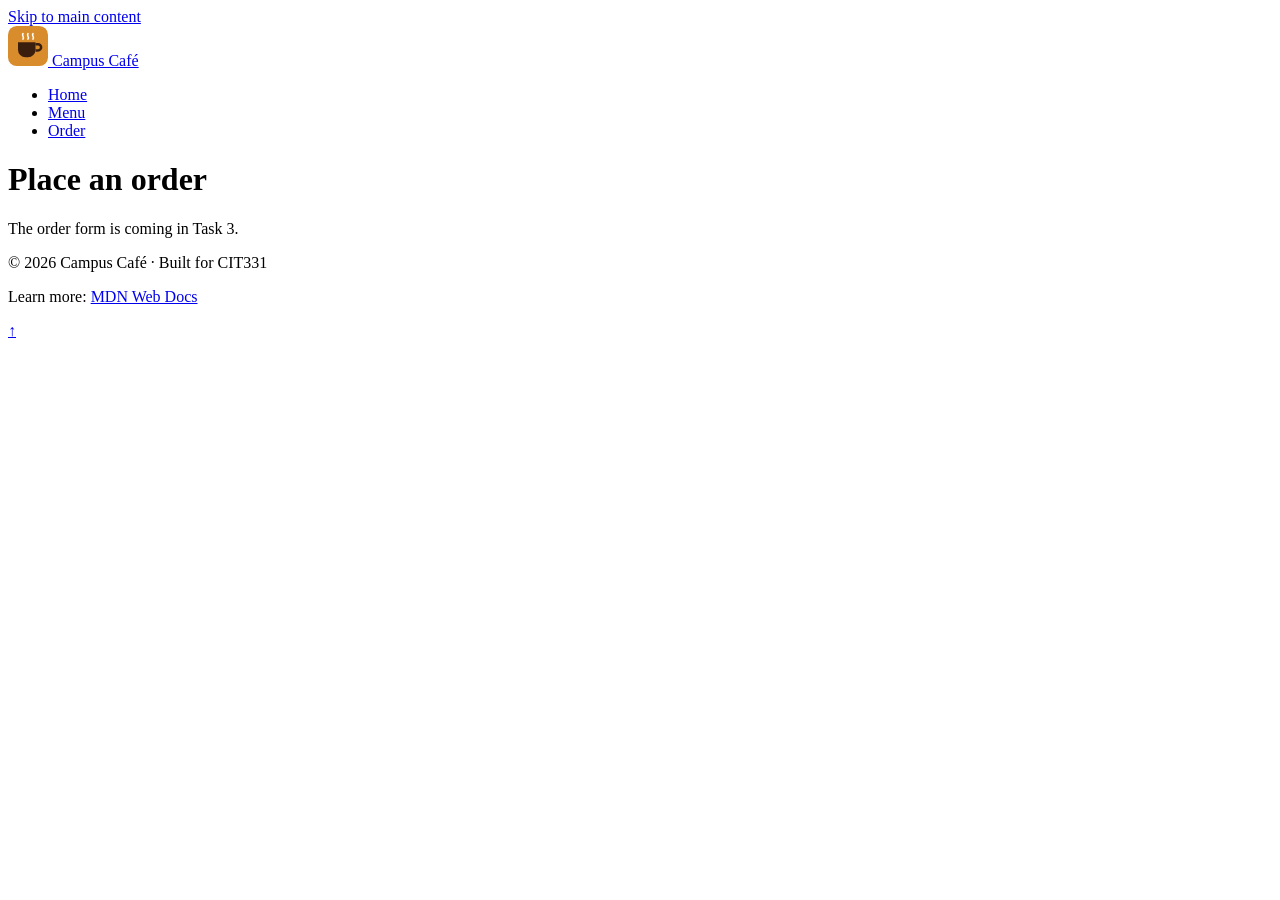
==== order.html @ bf597956 "Add Order page skeleton" ====
<!DOCTYPE html>
<html lang="en">
<head>
  <meta charset="UTF-8">
  <meta name="viewport" content="width=device-width, initial-scale=1.0">
  <meta name="description" content="Order ahead from Campus Café and collect at the counter.">
  <title>Campus Café | Order</title>
  <link rel="stylesheet" href="css/styles.css">
</head>
<body id="top">
  <a class="skip-link" href="#main">Skip to main content</a>

  <header class="site-header">
    <a class="brand" href="index.html">
      <img src="images/logo.svg" alt="" width="40" height="40">
      <span>Campus Café</span>
    </a>
    <nav aria-label="Main">
      <ul class="nav-list">
        <li><a href="index.html">Home</a></li>
        <li><a href="menu.html">Menu</a></li>
        <li><a href="order.html" class="active" aria-current="page">Order</a></li>
      </ul>
    </nav>
  </header>

  <main id="main">
    <h1>Place an order</h1>
    <p>The order form is coming in Task 3.</p>
  </main>

  <footer class="site-footer">
    <p>&copy; 2026 Campus Café &middot; Built for CIT331</p>
    <p>Learn more: <a href="https://developer.mozilla.org/" target="_blank" rel="noopener noreferrer">MDN Web Docs</a></p>
  </footer>

  <a class="back-to-top" href="#top" aria-label="Back to top">&uarr;</a>
</body>
</html>
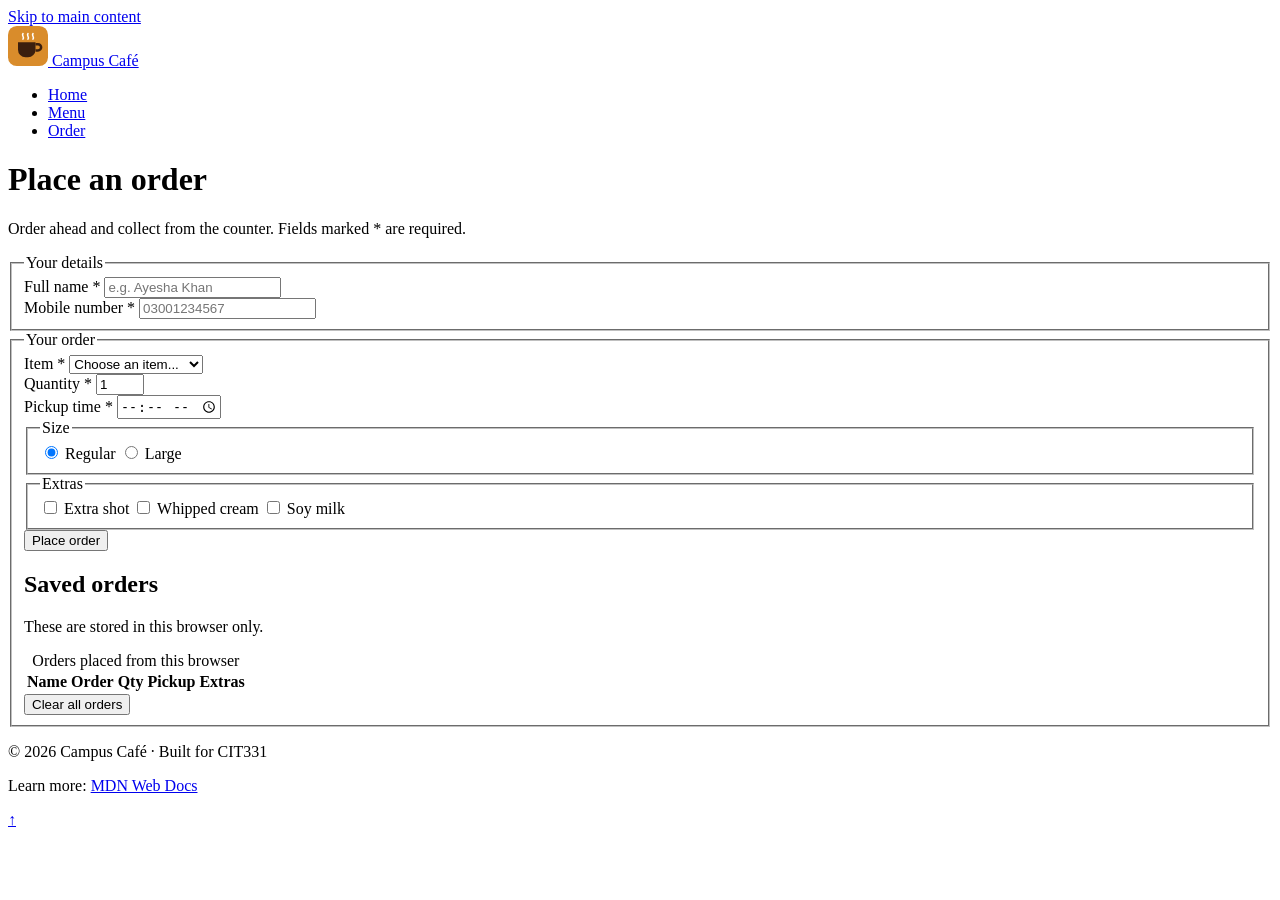
==== commit ec21952a: "Add order form markup" ====
--- a/order.html
+++ b/order.html
@@ -7,6 +7,7 @@
   <meta name="description" content="Order ahead from Campus Café and collect at the counter.">
   <title>Campus Café | Order</title>
   <link rel="stylesheet" href="css/styles.css">
+  <script src="js/order.js" defer></script>
 </head>
 <body id="top">
   <a class="skip-link" href="#main">Skip to main content</a>
@@ -26,8 +27,98 @@
   </header>
 
   <main id="main">
-    <h1>Place an order</h1>
-    <p>The order form is coming in Task 3.</p>
+  <h1>Place an order</h1>
+  <p>Order ahead and collect from the counter. Fields marked * are required.</p>
+
+  <form id="order-form" action="#" method="post">
+    <fieldset>
+      <legend>Your details</legend>
+      <div class="form-row">
+        <div class="field">
+          <label for="name">Full name *</label>
+          <input type="text" id="name" name="name" required minlength="3"
+                 maxlength="50" placeholder="e.g. Ayesha Khan"
+                 autocomplete="name">
+        </div>
+        <div class="field">
+          <label for="phone">Mobile number *</label>
+          <input type="tel" id="phone" name="phone" required
+                 pattern="03[0-9]{9}"
+                 title="11 digits starting with 03, for example 03001234567"
+                 placeholder="03001234567" autocomplete="tel">
+        </div>
+      </div>
+    </fieldset>
+        <fieldset>
+      <legend>Your order</legend>
+
+      <div class="form-row">
+        <div class="field">
+          <label for="item">Item *</label>
+          <select id="item" name="item" required>
+            <option value="">Choose an item...</option>
+            <option>Espresso</option>
+            <option>Cappuccino</option>
+            <option>Cafe Latte</option>
+            <option>Karak Chai</option>
+            <option>Iced Mocha</option>
+            <option>Cold Brew</option>
+            <option>Mango Smoothie</option>
+            <option>Chicken Sandwich</option>
+            <option>Chocolate Brownie</option>
+            <option>Cinnamon Roll</option>
+          </select>
+        </div>
+        <div class="field">
+          <label for="qty">Quantity *</label>
+          <input type="number" id="qty" name="qty" required min="1" max="10"
+                 value="1">
+        </div>
+        <div class="field">
+          <label for="pickup">Pickup time *</label>
+          <input type="time" id="pickup" name="pickup" required min="08:00"
+                 max="18:00">
+        </div>
+      </div>
+            <div class="form-row">
+        <fieldset class="choice">
+          <legend>Size</legend>
+          <label><input type="radio" name="size" value="Regular" checked> Regular</label>
+          <label><input type="radio" name="size" value="Large"> Large</label>
+        </fieldset>
+
+        <fieldset class="choice">
+          <legend>Extras</legend>
+          <label><input type="checkbox" name="extras" value="Extra shot"> Extra shot</label>
+          <label><input type="checkbox" name="extras" value="Whipped cream"> Whipped cream</label>
+          <label><input type="checkbox" name="extras" value="Soy milk"> Soy milk</label>
+        </fieldset>
+      </div>
+
+      <button type="submit" class="btn">Place order</button>
+      <p id="message" role="status" aria-live="polite"></p>
+    </form>
+
+    <section class="saved-orders">
+      <h2>Saved orders</h2>
+      <p>These are stored in this browser only.</p>
+      <div class="table-wrap">
+        <table>
+          <caption>Orders placed from this browser</caption>
+          <thead>
+            <tr>
+              <th scope="col">Name</th>
+              <th scope="col">Order</th>
+              <th scope="col">Qty</th>
+              <th scope="col">Pickup</th>
+              <th scope="col">Extras</th>
+            </tr>
+          </thead>
+          <tbody id="orders-body"></tbody>
+        </table>
+      </div>
+      <button type="button" id="clear-orders" class="btn btn-secondary">Clear all orders</button>
+    </section>
   </main>
 
   <footer class="site-footer">
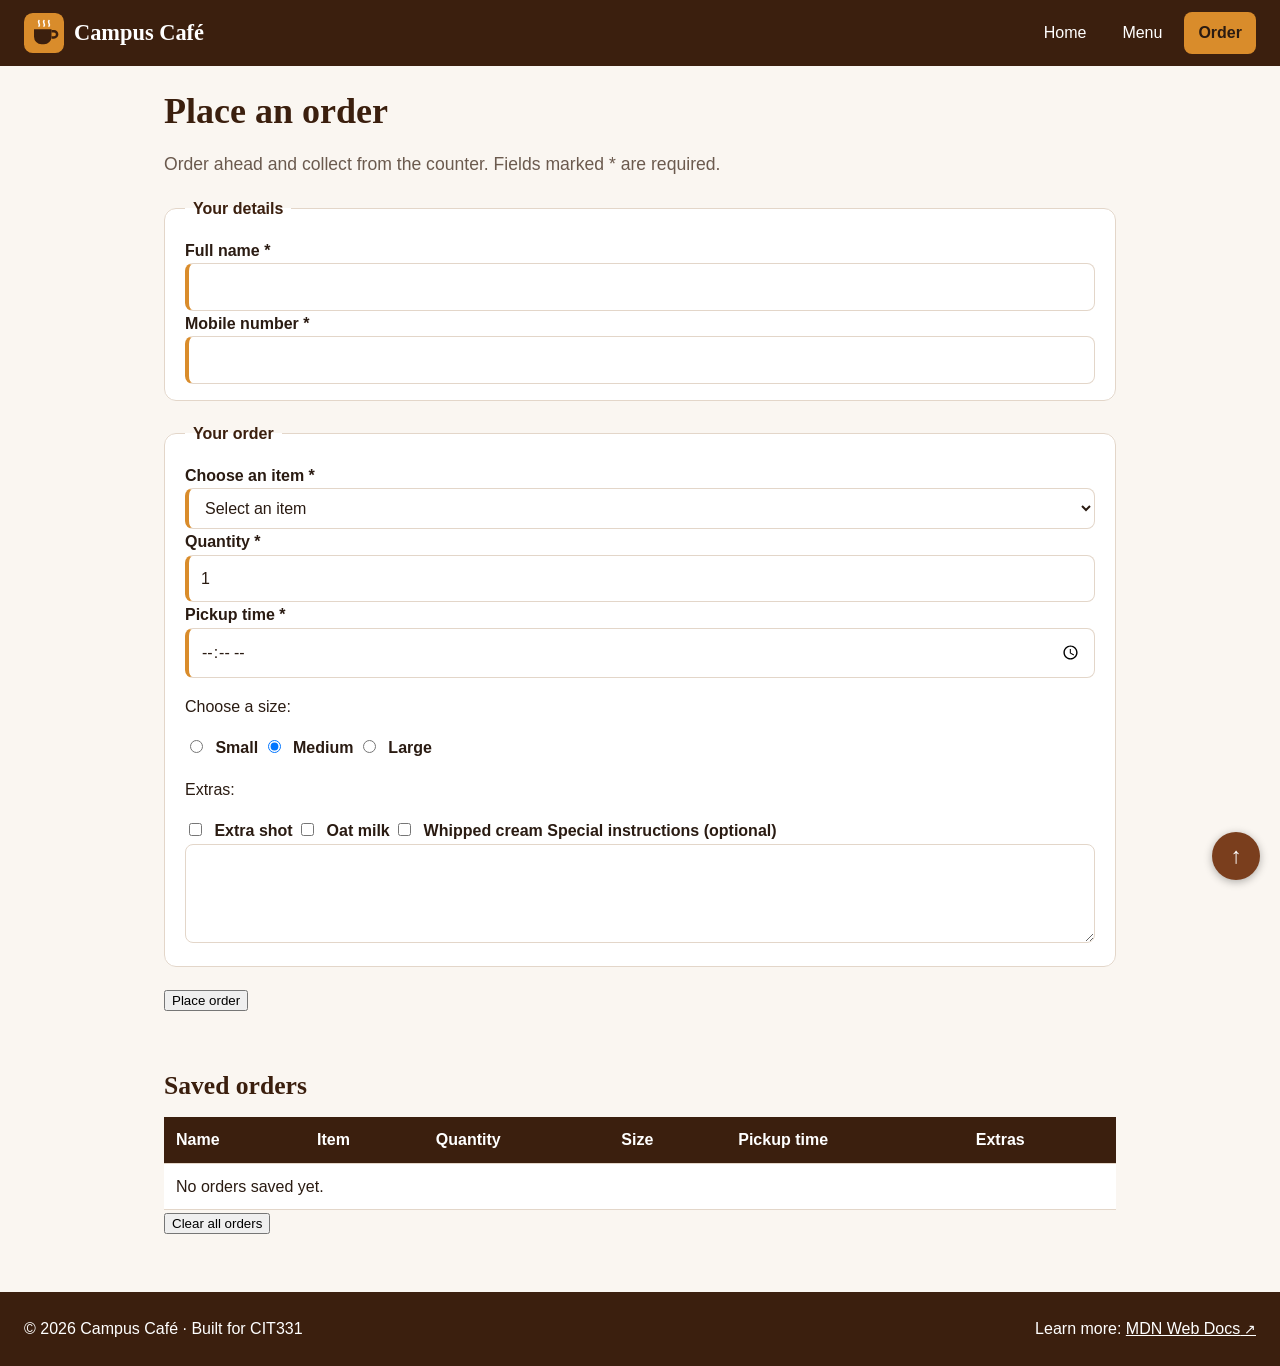
==== commit 855e55c5: "task 5 update" ====
--- a/order.html
+++ b/order.html
@@ -27,97 +27,141 @@
   </header>
 
   <main id="main">
-  <h1>Place an order</h1>
-  <p>Order ahead and collect from the counter. Fields marked * are required.</p>
+    <h1>Place an order</h1>
+    <p>Order ahead and collect from the counter. Fields marked * are required.</p>
 
-  <form id="order-form" action="#" method="post">
-    <fieldset>
-      <legend>Your details</legend>
-      <div class="form-row">
-        <div class="field">
-          <label for="name">Full name *</label>
-          <input type="text" id="name" name="name" required minlength="3"
-                 maxlength="50" placeholder="e.g. Ayesha Khan"
-                 autocomplete="name">
-        </div>
-        <div class="field">
-          <label for="phone">Mobile number *</label>
-          <input type="tel" id="phone" name="phone" required
-                 pattern="03[0-9]{9}"
-                 title="11 digits starting with 03, for example 03001234567"
-                 placeholder="03001234567" autocomplete="tel">
-        </div>
-      </div>
-    </fieldset>
-        <fieldset>
-      <legend>Your order</legend>
+    <form id="order-form" action="#" method="post">
+      <fieldset>
+        <legend>Your details</legend>
 
-      <div class="form-row">
-        <div class="field">
-          <label for="item">Item *</label>
-          <select id="item" name="item" required>
-            <option value="">Choose an item...</option>
-            <option>Espresso</option>
-            <option>Cappuccino</option>
-            <option>Cafe Latte</option>
-            <option>Karak Chai</option>
-            <option>Iced Mocha</option>
-            <option>Cold Brew</option>
-            <option>Mango Smoothie</option>
-            <option>Chicken Sandwich</option>
-            <option>Chocolate Brownie</option>
-            <option>Cinnamon Roll</option>
-          </select>
-        </div>
-        <div class="field">
-          <label for="qty">Quantity *</label>
-          <input type="number" id="qty" name="qty" required min="1" max="10"
-                 value="1">
-        </div>
-        <div class="field">
-          <label for="pickup">Pickup time *</label>
-          <input type="time" id="pickup" name="pickup" required min="08:00"
-                 max="18:00">
-        </div>
-      </div>
-            <div class="form-row">
-        <fieldset class="choice">
-          <legend>Size</legend>
-          <label><input type="radio" name="size" value="Regular" checked> Regular</label>
-          <label><input type="radio" name="size" value="Large"> Large</label>
-        </fieldset>
+        <label for="customer-name">Full name *</label>
+        <input
+          type="text"
+          id="customer-name"
+          name="customerName"
+          required
+          minlength="3"
+          maxlength="50"
+          autocomplete="name"
+        >
 
-        <fieldset class="choice">
-          <legend>Extras</legend>
-          <label><input type="checkbox" name="extras" value="Extra shot"> Extra shot</label>
-          <label><input type="checkbox" name="extras" value="Whipped cream"> Whipped cream</label>
-          <label><input type="checkbox" name="extras" value="Soy milk"> Soy milk</label>
-        </fieldset>
-      </div>
+        <label for="customer-phone">Mobile number *</label>
+        <input
+          type="tel"
+          id="customer-phone"
+          name="customerPhone"
+          required
+          pattern="03[0-9]{9}"
+          title="Enter a Pakistani mobile number, for example 03001234567."
+          autocomplete="tel"
+        >
+      </fieldset>
 
-      <button type="submit" class="btn">Place order</button>
+      <fieldset>
+        <legend>Your order</legend>
+
+        <label for="item">Choose an item *</label>
+        <select id="item" name="item" required>
+          <option value="">Select an item</option>
+          <option value="Espresso">Espresso</option>
+          <option value="Cappuccino">Cappuccino</option>
+          <option value="Cafe Latte">Cafe Latte</option>
+          <option value="Karak Chai">Karak Chai</option>
+          <option value="Iced Mocha">Iced Mocha</option>
+          <option value="Cold Brew">Cold Brew</option>
+          <option value="Mango Smoothie">Mango Smoothie</option>
+          <option value="Chicken Sandwich">Chicken Sandwich</option>
+          <option value="Chocolate Brownie">Chocolate Brownie</option>
+          <option value="Cinnamon Roll">Cinnamon Roll</option>
+        </select>
+
+        <label for="quantity">Quantity *</label>
+        <input
+          type="number"
+          id="quantity"
+          name="quantity"
+          min="1"
+          max="10"
+          value="1"
+          required
+        >
+
+        <label for="pickup-time">Pickup time *</label>
+        <input
+          type="time"
+          id="pickup-time"
+          name="pickupTime"
+          min="08:00"
+          max="18:00"
+          required
+        >
+
+        <p>Choose a size:</p>
+
+        <label>
+          <input type="radio" name="size" value="Small">
+          Small
+        </label>
+
+        <label>
+          <input type="radio" name="size" value="Medium" checked>
+          Medium
+        </label>
+
+        <label>
+          <input type="radio" name="size" value="Large">
+          Large
+        </label>
+
+        <p>Extras:</p>
+
+        <label>
+          <input type="checkbox" name="extras" value="Extra shot">
+          Extra shot
+        </label>
+
+        <label>
+          <input type="checkbox" name="extras" value="Oat milk">
+          Oat milk
+        </label>
+
+        <label>
+          <input type="checkbox" name="extras" value="Whipped cream">
+          Whipped cream
+        </label>
+
+        <label for="notes">Special instructions (optional)</label>
+        <textarea
+          id="notes"
+          name="notes"
+          rows="3"
+        ></textarea>
+      </fieldset>
+
+      <button type="submit">Place order</button>
       <p id="message" role="status" aria-live="polite"></p>
     </form>
 
-    <section class="saved-orders">
-      <h2>Saved orders</h2>
-      <p>These are stored in this browser only.</p>
-      <div class="table-wrap">
+    <section aria-labelledby="saved-orders-heading">
+      <h2 id="saved-orders-heading">Saved orders</h2>
+
+      <div class="table-wrapper">
         <table>
-          <caption>Orders placed from this browser</caption>
           <thead>
             <tr>
               <th scope="col">Name</th>
-              <th scope="col">Order</th>
-              <th scope="col">Qty</th>
-              <th scope="col">Pickup</th>
+              <th scope="col">Item</th>
+              <th scope="col">Quantity</th>
+              <th scope="col">Size</th>
+              <th scope="col">Pickup time</th>
               <th scope="col">Extras</th>
             </tr>
           </thead>
           <tbody id="orders-body"></tbody>
         </table>
       </div>
-      <button type="button" id="clear-orders" class="btn btn-secondary">Clear all orders</button>
+
+      <button type="button" id="clear-orders">Clear all orders</button>
     </section>
   </main>
 
--- a/css/styles.css
+++ b/css/styles.css
@@ -0,0 +1,516 @@
+
+/* ===== Campus Café: styles.css ===== */
+
+/* ---------- 1. Reset, tokens and base typography ---------- */
+*, *::before, *::after {
+  box-sizing: border-box;
+}
+
+:root {
+  --brand: #7a3e1d;
+  --brand-dark: #3b1f0e;
+  --accent: #d98c2b;
+  --bg: #faf6f1;
+  --surface: #ffffff;
+  --text: #2a1b12;
+  --muted: #6b5a4e;
+  --border: #e3d6c9;
+  --space: 16px;
+  --radius: 12px;
+}
+
+body {
+  margin: 0;
+  font-family: "Segoe UI", Arial, sans-serif;
+  font-size: 1rem;
+  line-height: 1.6;
+  color: var(--text);
+  background: var(--bg);
+}
+
+/* ---------- 2. Headings, links, focus ---------- */
+h1, h2, h3 {
+  font-family: Georgia, "Times New Roman", serif;
+  color: var(--brand-dark);
+  line-height: 1.2;
+}
+
+h1 { font-size: 2.25rem; margin: 0 0 var(--space); }
+h2 { font-size: 1.6rem; margin: 0 0 var(--space); }
+h3 { font-size: 1.2rem; margin: 0 0 8px; }
+
+a { color: var(--brand); }
+
+a:hover {
+  color: var(--brand-dark);
+  text-decoration-thickness: 3px;
+}
+
+a:focus-visible,
+button:focus-visible,
+input:focus-visible,
+select:focus-visible,
+textarea:focus-visible {
+  outline: 3px solid var(--brand);
+  outline-offset: 3px;
+}
+
+/* ---------- 3. Page shell ---------- */
+#main {
+  max-width: 1000px;
+  margin: 0 auto;
+  padding: 24px;
+}
+
+main > section,
+main > aside,
+main > figure {
+  margin: 0 0 32px;
+}
+
+h1 + p {
+  font-size: 1.1rem;
+  color: var(--muted);
+}
+
+/* ---------- 4. Header and navigation ---------- */
+.site-header {
+  background: var(--brand-dark);
+  color: #fff;
+  padding: 12px 24px;
+}
+
+.brand {
+  color: #fff;
+  text-decoration: none;
+  font-family: Georgia, "Times New Roman", serif;
+  font-size: 1.4rem;
+  font-weight: 700;
+}
+
+.nav-list {
+  list-style: none;
+  margin: 12px 0 0;
+  padding: 0;
+}
+
+.nav-list li { display: inline-block; }
+
+.nav-list a {
+  display: inline-block;
+  color: #fff;
+  text-decoration: none;
+  padding: 8px 14px;
+  border-radius: 8px;
+}
+
+.nav-list a:not(.active):hover {
+  background: rgba(255, 255, 255, 0.18);
+}
+
+.nav-list a.active {
+  background: var(--accent);
+  color: var(--text);
+  font-weight: 700;
+}
+
+/* ---------- 5. Footer ---------- */
+.site-footer {
+  background: var(--brand-dark);
+  color: #fff;
+  padding: 20px 24px;
+}
+
+.site-footer p { margin: 4px 0; }
+.site-footer a { color: #fff; }
+
+/* ---------- 6. Hero, buttons, cards ---------- */
+.hero {
+  background: var(--brand);
+  color: #fff;
+  padding: 48px 32px;
+  border-radius: var(--radius);
+}
+
+.hero h1,
+.hero p {
+  color: #fff;
+}
+
+.hero h1 { margin-bottom: 12px; }
+
+.btn {
+  display: inline-block;
+  background: var(--accent);
+  color: var(--text);
+  font: inherit;
+  font-weight: 700;
+  padding: 12px 24px;
+  border: 2px solid var(--accent);
+  border-radius: 999px;
+  text-decoration: none;
+  cursor: pointer;
+}
+
+.btn:hover {
+  background: var(--brand-dark);
+  border-color: var(--brand-dark);
+  color: #fff;
+}
+
+.btn-secondary {
+  background: transparent;
+  color: var(--brand-dark);
+  border-color: var(--brand-dark);
+}
+
+.btn-secondary:hover {
+  background: var(--brand-dark);
+  color: #fff;
+}
+
+.card {
+  background: var(--surface);
+  border: 1px solid var(--border);
+  border-radius: var(--radius);
+  padding: 20px;
+  box-shadow: 0 2px 6px rgba(59, 31, 14, 0.08);
+}
+
+.logo-figure { text-align: center; }
+
+figcaption {
+  color: var(--muted);
+  font-size: 0.9rem;
+}
+
+/* ---------- 7. Menu, tables ---------- */
+.menu-group h2::before {
+  content: "";
+  display: inline-block;
+  width: 6px;
+  height: 1em;
+  margin-right: 10px;
+  background: var(--accent);
+  border-radius: 3px;
+  vertical-align: -0.12em;
+}
+
+.menu-item {
+  background: var(--surface);
+  border: 1px solid var(--border);
+  border-radius: var(--radius);
+  padding: 16px 20px;
+  margin-bottom: 16px;
+}
+
+.menu-item p {
+  margin: 0;
+  color: var(--muted);
+}
+
+.item-head h3 { margin: 0; }
+
+.price {
+  font-weight: 700;
+  color: var(--brand);
+  flex-shrink: 0;
+}
+
+table {
+  width: 100%;
+  border-collapse: collapse;
+  background: var(--surface);
+}
+
+caption {
+  text-align: left;
+  padding: 8px 0;
+  color: var(--muted);
+  font-size: 0.9rem;
+}
+
+th, td {
+  text-align: left;
+  padding: 10px 12px;
+  border-bottom: 1px solid var(--border);
+}
+
+thead th {
+  background: var(--brand-dark);
+  color: #fff;
+}
+
+tbody th { font-weight: 600; }
+
+tbody tr:nth-child(even) {
+  background: #fbf6f0;
+}
+
+/* ---------- 8. Attribute selectors and pseudo-elements ---------- */
+a[href^="http"]::after {
+  content: " \2197";
+  font-size: 0.85em;
+}
+
+/* ---------- 9. Forms ---------- */
+form > fieldset {
+  background: var(--surface);
+  border: 1px solid var(--border);
+  border-radius: var(--radius);
+  padding: 16px 20px;
+  margin: 0 0 20px;
+}
+
+legend {
+  font-weight: 700;
+  padding: 0 8px;
+  color: var(--brand-dark);
+}
+
+label { font-weight: 600; }
+
+input, select, textarea {
+  font: inherit;
+  width: 100%;
+  padding: 10px 12px;
+  border: 1px solid var(--border);
+  border-radius: 8px;
+  background: #fff;
+  color: var(--text);
+}
+
+input[type="radio"],
+input[type="checkbox"] {
+  width: auto;
+  margin-right: 8px;
+}
+
+input[required],
+select[required] {
+  border-left: 4px solid var(--accent);
+}
+
+input[placeholder]:not(:placeholder-shown):invalid {
+  border-color: #b3261e;
+}
+
+::placeholder {
+  color: var(--muted);
+  opacity: 1;
+}
+
+#message {
+  min-height: 1.6em;
+  font-weight: 600;
+  color: #0a6b50;
+}
+
+/* ---------- 10. Positioning ---------- */
+
+/* Sticky: stays at the top while the page scrolls */
+.site-header {
+  position: sticky;
+  top: 0;
+  z-index: 100;
+}
+
+/* Absolute: badge stays inside its menu card */
+.menu-item { position: relative; }
+
+.badge {
+  position: absolute;
+  top: 12px;
+  right: 12px;
+  z-index: 1;
+  background: var(--accent);
+  color: var(--text);
+  font-size: 0.75rem;
+  font-weight: 700;
+  padding: 2px 10px;
+  border-radius: 999px;
+}
+
+/* Fixed: stays in the corner of the screen */
+.back-to-top {
+  position: fixed;
+  right: 20px;
+  bottom: 20px;
+  width: 48px;
+  height: 48px;
+  display: flex;
+  align-items: center;
+  justify-content: center;
+  background: var(--brand);
+  color: #fff;
+  font-size: 1.4rem;
+  text-decoration: none;
+  border-radius: 50%;
+  box-shadow: 0 2px 8px rgba(0, 0, 0, 0.3);
+}
+
+.back-to-top:hover {
+  background: var(--brand-dark);
+  color: #fff;
+}
+
+/* Skip link: off-screen until it gets keyboard focus */
+.skip-link {
+  position: absolute;
+  left: -9999px;
+  top: 0;
+}
+
+.skip-link:focus {
+  left: 8px;
+  top: 8px;
+  z-index: 200;
+  background: #fff;
+  color: var(--brand-dark);
+  padding: 8px 14px;
+  border-radius: 8px;
+}
+
+/* ---------- 11. Flexbox: header, nav, footer ---------- */
+.site-header {
+  display: flex;
+  flex-wrap: wrap;
+  align-items: center;
+  justify-content: space-between;
+  gap: 12px;
+}
+
+.brand {
+  display: flex;
+  align-items: center;
+  gap: 10px;
+}
+
+.nav-list {
+  display: flex;
+  gap: 8px;
+  margin: 0;
+}
+
+.site-footer {
+  display: flex;
+  flex-wrap: wrap;
+  align-items: center;
+  justify-content: space-between;
+  gap: 8px 24px;
+}
+
+/* ---------- 12. Flexbox: cards and menu ---------- */
+.card-row {
+  display: flex;
+  flex-wrap: wrap;
+  gap: 16px;
+}
+
+.card-row > .card {
+  flex: 1 1 260px;
+}
+
+.menu-list {
+  display: flex;
+  flex-wrap: wrap;
+  gap: 16px;
+}
+
+.menu-item {
+  flex: 1 1 300px;
+  margin-bottom: 0;
+}
+
+/* Keep title and price from overlapping */
+.item-head {
+  display: flex;
+  flex-wrap: wrap;
+  justify-content: space-between;
+  align-items: baseline;
+  gap: 8px 16px;
+  padding-right: 90px;
+}
+
+/* Keep the footer at the bottom of short pages */
+body {
+  min-height: 100vh;
+  display: flex;
+  flex-direction: column;
+}
+
+#main {
+  width: 100%;
+  flex: 1;
+}
+
+/* ---------- 13. Flexbox: form layout ---------- */
+.form-row {
+  display: flex;
+  flex-wrap: wrap;
+  gap: 16px;
+  margin-bottom: 16px;
+}
+
+.form-row > .field,
+.form-row > .choice {
+  flex: 1 1 220px;
+}
+
+.field {
+  display: flex;
+  flex-direction: column;
+  gap: 6px;
+  margin-bottom: 4px;
+}
+
+fieldset.choice {
+  display: flex;
+  flex-direction: column;
+  gap: 8px;
+  margin: 0;
+  border: 1px solid var(--border);
+  border-radius: 8px;
+  padding: 12px 16px;
+}
+
+.saved-orders { margin-top: 40px; }
+
+.table-wrap {
+  overflow-x: auto;
+  margin-bottom: 16px;
+}
+
+/* ---------- 14. Responsive ---------- */
+img {
+  max-width: 100%;
+  height: auto;
+}
+
+@media (max-width: 768px) {
+  h1 { font-size: 1.9rem; }
+
+  #main { padding: 16px; }
+
+  .hero { padding: 32px 20px; }
+
+  .site-header {
+    flex-direction: column;
+    align-items: flex-start;
+  }
+}
+
+@media (max-width: 480px) {
+  .nav-list { flex-wrap: wrap; }
+
+  .btn {
+    display: block;
+    width: 100%;
+    text-align: center;
+  }
+
+  .site-footer {
+    flex-direction: column;
+    align-items: flex-start;
+  }
+}
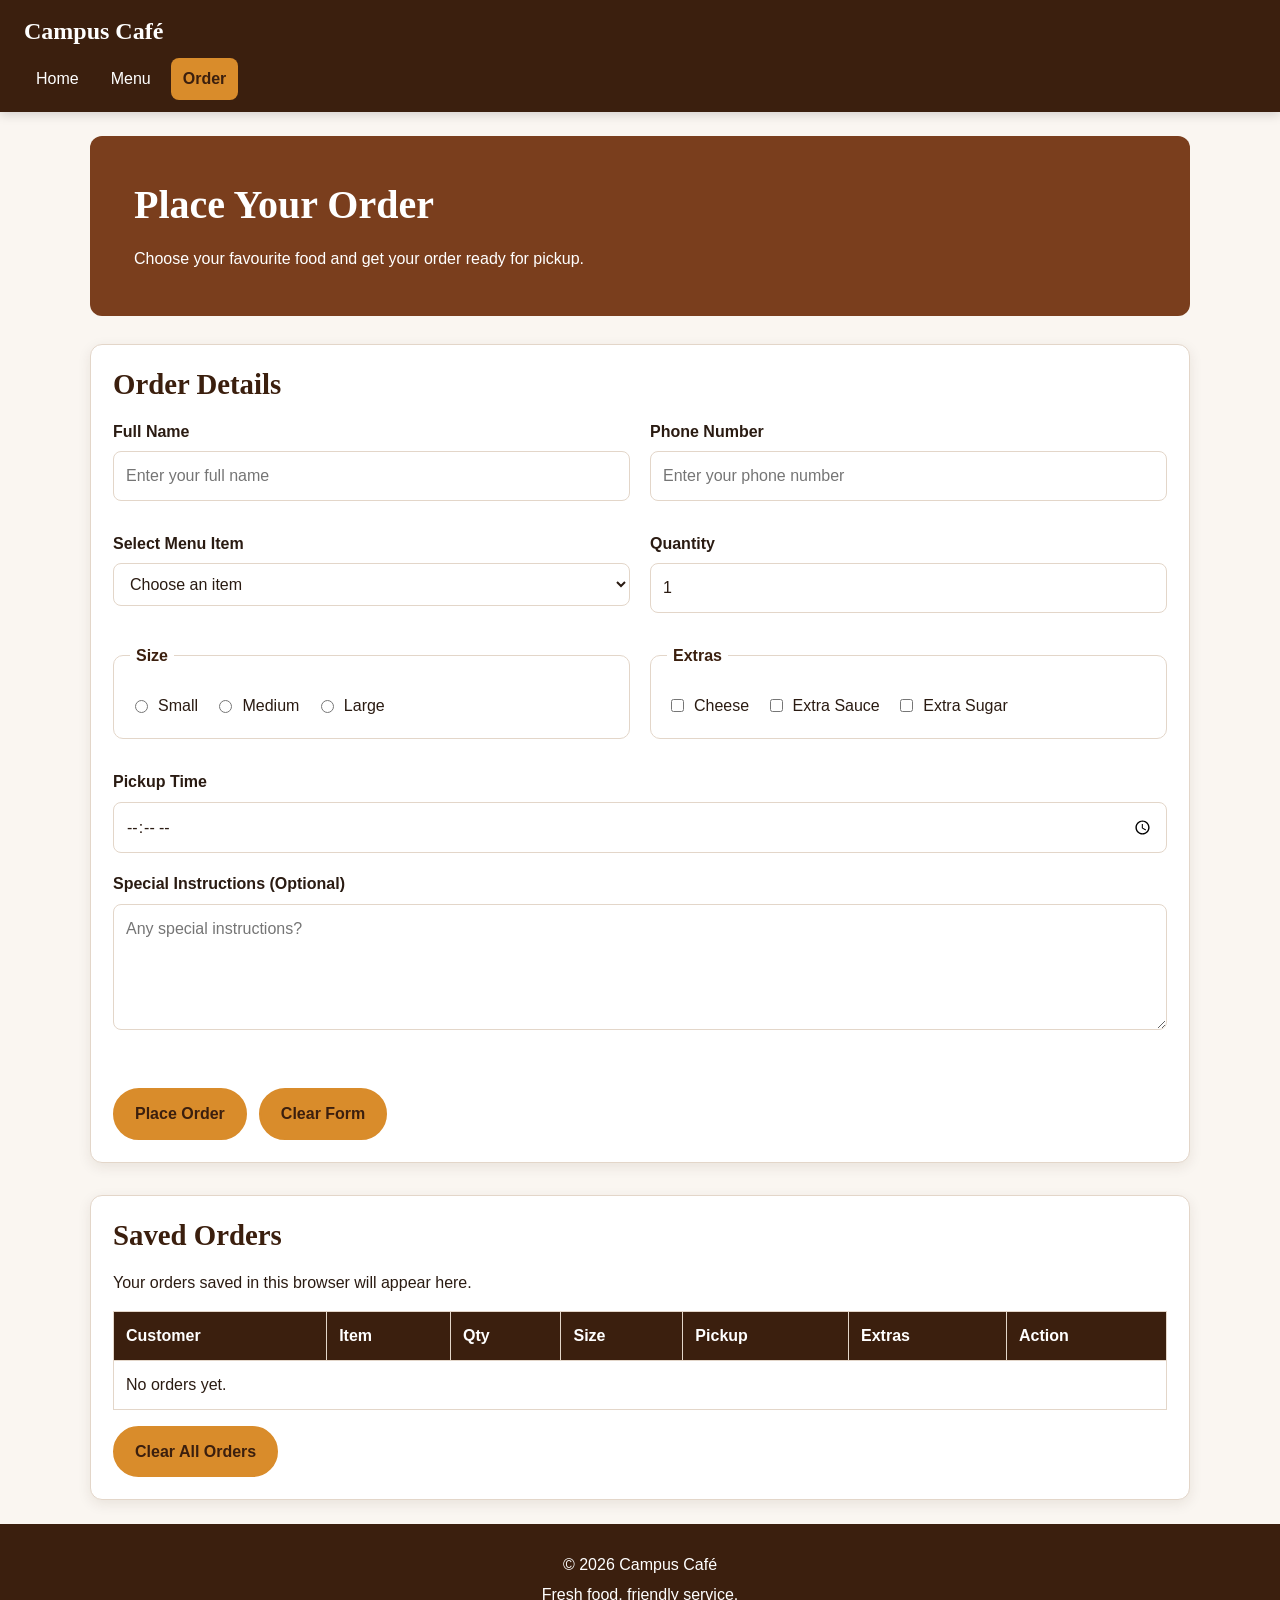
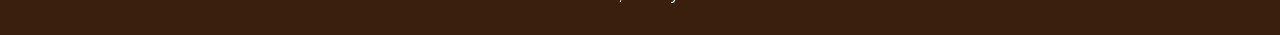
==== commit f42b70ca: "task 6 upodate" ====
--- a/order.html
+++ b/order.html
@@ -4,172 +4,220 @@
 <head>
   <meta charset="UTF-8">
   <meta name="viewport" content="width=device-width, initial-scale=1.0">
-  <meta name="description" content="Order ahead from Campus Café and collect at the counter.">
-  <title>Campus Café | Order</title>
+  <meta name="description" content="Place your food order at Campus Café.">
+  <title>Place an Order | Campus Café</title>
+
   <link rel="stylesheet" href="css/styles.css">
   <script src="js/order.js" defer></script>
 </head>
-<body id="top">
-  <a class="skip-link" href="#main">Skip to main content</a>
-
+<body>
+
+  <!-- Header and Navigation -->
   <header class="site-header">
-    <a class="brand" href="index.html">
-      <img src="images/logo.svg" alt="" width="40" height="40">
-      <span>Campus Café</span>
-    </a>
-    <nav aria-label="Main">
+    <a class="brand" href="index.html">Campus Café</a>
+
+    <nav aria-label="Main navigation">
       <ul class="nav-list">
-        <li><a href="index.html">Home</a></li>
-        <li><a href="menu.html">Menu</a></li>
-        <li><a href="order.html" class="active" aria-current="page">Order</a></li>
+        <li>
+          <a href="index.html">Home</a>
+        </li>
+        <li>
+          <a href="menu.html">Menu</a>
+        </li>
+        <li>
+          <a class="active" href="order.html" aria-current="page">Order</a>
+        </li>
       </ul>
     </nav>
   </header>
 
+  <!-- Main Content -->
   <main id="main">
-    <h1>Place an order</h1>
-    <p>Order ahead and collect from the counter. Fields marked * are required.</p>
-
-    <form id="order-form" action="#" method="post">
-      <fieldset>
-        <legend>Your details</legend>
-
-        <label for="customer-name">Full name *</label>
-        <input
-          type="text"
-          id="customer-name"
-          name="customerName"
-          required
-          minlength="3"
-          maxlength="50"
-          autocomplete="name"
-        >
-
-        <label for="customer-phone">Mobile number *</label>
-        <input
-          type="tel"
-          id="customer-phone"
-          name="customerPhone"
-          required
-          pattern="03[0-9]{9}"
-          title="Enter a Pakistani mobile number, for example 03001234567."
-          autocomplete="tel"
-        >
-      </fieldset>
-
-      <fieldset>
-        <legend>Your order</legend>
-
-        <label for="item">Choose an item *</label>
-        <select id="item" name="item" required>
-          <option value="">Select an item</option>
-          <option value="Espresso">Espresso</option>
-          <option value="Cappuccino">Cappuccino</option>
-          <option value="Cafe Latte">Cafe Latte</option>
-          <option value="Karak Chai">Karak Chai</option>
-          <option value="Iced Mocha">Iced Mocha</option>
-          <option value="Cold Brew">Cold Brew</option>
-          <option value="Mango Smoothie">Mango Smoothie</option>
-          <option value="Chicken Sandwich">Chicken Sandwich</option>
-          <option value="Chocolate Brownie">Chocolate Brownie</option>
-          <option value="Cinnamon Roll">Cinnamon Roll</option>
-        </select>
-
-        <label for="quantity">Quantity *</label>
-        <input
-          type="number"
-          id="quantity"
-          name="quantity"
-          min="1"
-          max="10"
-          value="1"
-          required
-        >
-
-        <label for="pickup-time">Pickup time *</label>
-        <input
-          type="time"
-          id="pickup-time"
-          name="pickupTime"
-          min="08:00"
-          max="18:00"
-          required
-        >
-
-        <p>Choose a size:</p>
-
-        <label>
-          <input type="radio" name="size" value="Small">
-          Small
-        </label>
-
-        <label>
-          <input type="radio" name="size" value="Medium" checked>
-          Medium
-        </label>
-
-        <label>
-          <input type="radio" name="size" value="Large">
-          Large
-        </label>
-
-        <p>Extras:</p>
-
-        <label>
-          <input type="checkbox" name="extras" value="Extra shot">
-          Extra shot
-        </label>
-
-        <label>
-          <input type="checkbox" name="extras" value="Oat milk">
-          Oat milk
-        </label>
-
-        <label>
-          <input type="checkbox" name="extras" value="Whipped cream">
-          Whipped cream
-        </label>
-
-        <label for="notes">Special instructions (optional)</label>
-        <textarea
-          id="notes"
-          name="notes"
-          rows="3"
-        ></textarea>
-      </fieldset>
-
-      <button type="submit">Place order</button>
-      <p id="message" role="status" aria-live="polite"></p>
-    </form>
-
-    <section aria-labelledby="saved-orders-heading">
-      <h2 id="saved-orders-heading">Saved orders</h2>
-
-      <div class="table-wrapper">
+
+    <!-- Hero Section -->
+    <section class="hero">
+      <h1>Place Your Order</h1>
+      <p>Choose your favourite food and get your order ready for pickup.</p>
+    </section>
+
+    <!-- Order Form Card -->
+    <section class="card order-section">
+      <h2>Order Details</h2>
+
+      <form id="order-form">
+
+        <div class="form-row">
+          <div class="field">
+            <label for="customer-name">Full Name</label>
+            <input
+              type="text"
+              id="customer-name"
+              name="customerName"
+              placeholder="Enter your full name"
+              minlength="2"
+              required
+            >
+          </div>
+
+          <div class="field">
+            <label for="phone">Phone Number</label>
+            <input
+              type="tel"
+              id="phone"
+              name="phone"
+              placeholder="Enter your phone number"
+              pattern="[0-9+\-\s()]{7,20}"
+              required
+            >
+          </div>
+        </div>
+
+        <div class="form-row">
+          <div class="field">
+            <label for="item">Select Menu Item</label>
+            <select id="item" name="item" required>
+              <option value="">Choose an item</option>
+              <option value="Coffee">Coffee</option>
+              <option value="Tea">Tea</option>
+              <option value="Burger">Burger</option>
+              <option value="Sandwich">Sandwich</option>
+              <option value="Pizza">Pizza</option>
+              <option value="Fries">Fries</option>
+              <option value="Cake">Cake</option>
+            </select>
+          </div>
+
+          <div class="field">
+            <label for="quantity">Quantity</label>
+            <input
+              type="number"
+              id="quantity"
+              name="quantity"
+              min="1"
+              max="20"
+              value="1"
+              required
+            >
+          </div>
+        </div>
+
+        <div class="form-row">
+
+          <fieldset class="choice">
+            <legend>Size</legend>
+
+            <label>
+              <input type="radio" name="size" value="Small" required>
+              Small
+            </label>
+
+            <label>
+              <input type="radio" name="size" value="Medium">
+              Medium
+            </label>
+
+            <label>
+              <input type="radio" name="size" value="Large">
+              Large
+            </label>
+          </fieldset>
+
+          <fieldset class="choice">
+            <legend>Extras</legend>
+
+            <label>
+              <input type="checkbox" name="extras" value="Cheese">
+              Cheese
+            </label>
+
+            <label>
+              <input type="checkbox" name="extras" value="Extra Sauce">
+              Extra Sauce
+            </label>
+
+            <label>
+              <input type="checkbox" name="extras" value="Extra Sugar">
+              Extra Sugar
+            </label>
+          </fieldset>
+
+        </div>
+
+        <div class="field">
+          <label for="pickup">Pickup Time</label>
+          <input
+            type="time"
+            id="pickup"
+            name="pickup"
+            required
+          >
+        </div>
+
+        <div class="field">
+          <label for="notes">Special Instructions (Optional)</label>
+          <textarea
+            id="notes"
+            name="notes"
+            rows="4"
+            placeholder="Any special instructions?"
+          ></textarea>
+        </div>
+
+        <!-- Form Status Message -->
+        <p id="message" role="status" aria-live="polite"></p>
+
+        <!-- Form Buttons -->
+        <div class="button-row">
+          <button class="btn" type="submit">Place Order</button>
+          <button class="btn btn-secondary" type="reset">Clear Form</button>
+        </div>
+
+      </form>
+    </section>
+
+    <!-- Saved Orders Card -->
+    <section class="card saved-orders">
+      <h2>Saved Orders</h2>
+      <p>Your orders saved in this browser will appear here.</p>
+
+      <div class="table-wrap">
         <table>
           <thead>
             <tr>
-              <th scope="col">Name</th>
-              <th scope="col">Item</th>
-              <th scope="col">Quantity</th>
-              <th scope="col">Size</th>
-              <th scope="col">Pickup time</th>
-              <th scope="col">Extras</th>
+              <th>Customer</th>
+              <th>Item</th>
+              <th>Qty</th>
+              <th>Size</th>
+              <th>Pickup</th>
+              <th>Extras</th>
+              <th>Action</th>
             </tr>
           </thead>
-          <tbody id="orders-body"></tbody>
+
+          <tbody id="orders-list">
+            <tr>
+              <td colspan="7">No orders yet.</td>
+            </tr>
+          </tbody>
         </table>
       </div>
 
-      <button type="button" id="clear-orders">Clear all orders</button>
+      <button
+        class="btn btn-secondary"
+        id="clear-orders"
+        type="button"
+      >
+        Clear All Orders
+      </button>
     </section>
+
   </main>
 
+  <!-- Footer -->
   <footer class="site-footer">
-    <p>&copy; 2026 Campus Café &middot; Built for CIT331</p>
-    <p>Learn more: <a href="https://developer.mozilla.org/" target="_blank" rel="noopener noreferrer">MDN Web Docs</a></p>
+    <p>&copy; 2026 Campus Café</p>
+    <p>Fresh food, friendly service.</p>
   </footer>
 
-  <a class="back-to-top" href="#top" aria-label="Back to top">&uarr;</a>
 </body>
 </html>
--- a/css/styles.css
+++ b/css/styles.css
@@ -1,8 +1,12 @@
 
-/* ===== Campus Café: styles.css ===== */
-
-/* ---------- 1. Reset, tokens and base typography ---------- */
-*, *::before, *::after {
+/* ==================================================
+   CAMPUS CAFE - COMPLETE RESPONSIVE STYLESHEET
+   ================================================== */
+
+/* 1. Reset and variables */
+*,
+*::before,
+*::after {
   box-sizing: border-box;
 }
 
@@ -15,35 +19,64 @@
   --text: #2a1b12;
   --muted: #6b5a4e;
   --border: #e3d6c9;
-  --space: 16px;
   --radius: 12px;
+  --shadow: 0 4px 14px rgba(59, 31, 14, 0.09);
+}
+
+html {
+  scroll-behavior: smooth;
+  scroll-padding-top: 140px;
 }
 
 body {
   margin: 0;
   font-family: "Segoe UI", Arial, sans-serif;
-  font-size: 1rem;
+  font-size: 16px;
   line-height: 1.6;
   color: var(--text);
   background: var(--bg);
 }
 
-/* ---------- 2. Headings, links, focus ---------- */
-h1, h2, h3 {
+img {
+  display: block;
+  max-width: 100%;
+  height: auto;
+}
+
+h1,
+h2,
+h3,
+h4 {
   font-family: Georgia, "Times New Roman", serif;
   color: var(--brand-dark);
-  line-height: 1.2;
-}
-
-h1 { font-size: 2.25rem; margin: 0 0 var(--space); }
-h2 { font-size: 1.6rem; margin: 0 0 var(--space); }
-h3 { font-size: 1.2rem; margin: 0 0 8px; }
-
-a { color: var(--brand); }
+  line-height: 1.25;
+}
+
+h1 {
+  font-size: clamp(1.8rem, 4vw, 2.5rem);
+  margin: 0 0 16px;
+}
+
+h2 {
+  font-size: clamp(1.4rem, 3vw, 1.8rem);
+  margin: 0 0 16px;
+}
+
+h3 {
+  font-size: 1.2rem;
+  margin: 0 0 10px;
+}
+
+p {
+  margin-top: 0;
+}
+
+a {
+  color: var(--brand);
+}
 
 a:hover {
   color: var(--brand-dark);
-  text-decoration-thickness: 3px;
 }
 
 a:focus-visible,
@@ -51,140 +84,166 @@
 input:focus-visible,
 select:focus-visible,
 textarea:focus-visible {
-  outline: 3px solid var(--brand);
+  outline: 3px solid var(--accent);
   outline-offset: 3px;
 }
 
-/* ---------- 3. Page shell ---------- */
-#main {
-  max-width: 1000px;
-  margin: 0 auto;
-  padding: 24px;
-}
-
-main > section,
-main > aside,
-main > figure {
-  margin: 0 0 32px;
-}
-
-h1 + p {
-  font-size: 1.1rem;
-  color: var(--muted);
-}
-
-/* ---------- 4. Header and navigation ---------- */
+/* 2. Header and navigation */
 .site-header {
+  position: sticky;
+  top: 0;
+  z-index: 1000;
+  width: 100%;
+  padding: 12px 24px;
+  color: #fff;
   background: var(--brand-dark);
-  color: #fff;
-  padding: 12px 24px;
+  box-shadow: 0 3px 10px rgba(0, 0, 0, 0.15);
 }
 
 .brand {
-  color: #fff;
+  display: inline-block;
+  color: #fff;
+  font-family: Georgia, "Times New Roman", serif;
+  font-size: 1.5rem;
+  font-weight: 700;
   text-decoration: none;
-  font-family: Georgia, "Times New Roman", serif;
-  font-size: 1.4rem;
-  font-weight: 700;
+}
+
+.brand:hover {
+  color: var(--accent);
+}
+
+.site-header nav,
+nav {
+  margin-top: 8px;
 }
 
 .nav-list {
+  display: flex;
+  flex-wrap: wrap;
+  align-items: center;
+  gap: 8px;
+  margin: 0;
+  padding: 0;
   list-style: none;
-  margin: 12px 0 0;
-  padding: 0;
-}
-
-.nav-list li { display: inline-block; }
+}
+
+.nav-list li {
+  margin: 0;
+}
 
 .nav-list a {
   display: inline-block;
+  padding: 8px 12px;
   color: #fff;
   text-decoration: none;
-  padding: 8px 14px;
   border-radius: 8px;
-}
-
-.nav-list a:not(.active):hover {
-  background: rgba(255, 255, 255, 0.18);
-}
-
-.nav-list a.active {
+  transition: background 0.2s ease;
+}
+
+.nav-list a:hover {
+  color: #fff;
+  background: rgba(255, 255, 255, 0.15);
+}
+
+.nav-list a.active,
+.nav-list a[aria-current="page"] {
+  color: var(--brand-dark);
   background: var(--accent);
-  color: var(--text);
   font-weight: 700;
 }
 
-/* ---------- 5. Footer ---------- */
-.site-footer {
-  background: var(--brand-dark);
-  color: #fff;
-  padding: 20px 24px;
-}
-
-.site-footer p { margin: 4px 0; }
-.site-footer a { color: #fff; }
-
-/* ---------- 6. Hero, buttons, cards ---------- */
+/* 3. Main page layout */
+#main,
+main {
+  width: min(100% - 32px, 1100px);
+  margin: 24px auto;
+}
+
+main > section,
+main > aside {
+  margin-bottom: 28px;
+}
+
+/* 4. Hero section */
 .hero {
+  padding: clamp(24px, 5vw, 44px);
+  color: #fff;
   background: var(--brand);
-  color: #fff;
-  padding: 48px 32px;
   border-radius: var(--radius);
 }
 
 .hero h1,
+.hero h2,
+.hero h3,
 .hero p {
   color: #fff;
 }
 
-.hero h1 { margin-bottom: 12px; }
-
-.btn {
-  display: inline-block;
-  background: var(--accent);
-  color: var(--text);
-  font: inherit;
-  font-weight: 700;
-  padding: 12px 24px;
-  border: 2px solid var(--accent);
-  border-radius: 999px;
-  text-decoration: none;
-  cursor: pointer;
-}
-
-.btn:hover {
-  background: var(--brand-dark);
-  border-color: var(--brand-dark);
-  color: #fff;
-}
-
-.btn-secondary {
-  background: transparent;
-  color: var(--brand-dark);
-  border-color: var(--brand-dark);
-}
-
-.btn-secondary:hover {
-  background: var(--brand-dark);
-  color: #fff;
-}
-
-.card {
+.hero p {
+  max-width: 700px;
+  margin-bottom: 0;
+}
+
+/* 5. General cards */
+.card,
+.menu-card,
+.feature-card,
+.info-card {
+  min-width: 0;
+  padding: 22px;
   background: var(--surface);
   border: 1px solid var(--border);
   border-radius: var(--radius);
-  padding: 20px;
-  box-shadow: 0 2px 6px rgba(59, 31, 14, 0.08);
-}
-
-.logo-figure { text-align: center; }
-
-figcaption {
-  color: var(--muted);
-  font-size: 0.9rem;
-}
-
-/* ---------- 7. Menu, tables ---------- */
+  box-shadow: var(--shadow);
+  overflow-wrap: anywhere;
+}
+
+.card {
+  margin-bottom: 24px;
+}
+
+.card > :last-child,
+.menu-card > :last-child,
+.feature-card > :last-child,
+.info-card > :last-child {
+  margin-bottom: 0;
+}
+
+/* Hover effect for cards */
+.menu-card,
+.feature-card,
+.info-card {
+  transition:
+    transform 0.2s ease,
+    box-shadow 0.2s ease;
+}
+
+.menu-card:hover,
+.feature-card:hover,
+.info-card:hover {
+  transform: translateY(-3px);
+  box-shadow: 0 8px 22px rgba(59, 31, 14, 0.13);
+}
+
+/* 6. Menu card grids
+   Supports common menu grid class names. */
+.menu-grid,
+.menu-cards,
+.menu-items,
+.cards-grid,
+.card-grid,
+.feature-grid {
+  display: grid;
+  grid-template-columns: repeat(3, minmax(0, 1fr));
+  gap: 22px;
+  align-items: stretch;
+}
+
+.menu-group {
+  margin-bottom: 36px;
+}
+
 .menu-group h2::before {
   content: "";
   display: inline-block;
@@ -196,25 +255,118 @@
   vertical-align: -0.12em;
 }
 
+/* Support the original menu-item class */
 .menu-item {
+  display: flex;
+  flex-direction: column;
+  min-width: 0;
+  padding: 20px;
+  margin-bottom: 18px;
   background: var(--surface);
   border: 1px solid var(--border);
   border-radius: var(--radius);
-  padding: 16px 20px;
+  box-shadow: var(--shadow);
+  overflow-wrap: anywhere;
+  transition:
+    transform 0.2s ease,
+    box-shadow 0.2s ease;
+}
+
+.menu-item:hover {
+  transform: translateY(-3px);
+  box-shadow: 0 8px 22px rgba(59, 31, 14, 0.13);
+}
+
+.menu-item h3 {
+  margin: 0 0 8px;
+}
+
+.menu-item p {
+  color: var(--muted);
+  margin-bottom: 12px;
+}
+
+.menu-item img,
+.menu-card img {
+  width: 100%;
+  height: 190px;
   margin-bottom: 16px;
-}
-
-.menu-item p {
-  margin: 0;
-  color: var(--muted);
-}
-
-.item-head h3 { margin: 0; }
+  object-fit: cover;
+  border-radius: 9px;
+}
+
+.item-head {
+  display: flex;
+  flex-wrap: wrap;
+  align-items: flex-start;
+  justify-content: space-between;
+  gap: 8px;
+  margin-bottom: 8px;
+}
+
+.item-head h3 {
+  flex: 1 1 140px;
+}
 
 .price {
+  color: var(--brand);
   font-weight: 700;
-  color: var(--brand);
-  flex-shrink: 0;
+  white-space: nowrap;
+}
+
+/* Card buttons stay at the bottom when available */
+.menu-card .btn,
+.feature-card .btn,
+.info-card .btn {
+  align-self: flex-start;
+  margin-top: auto;
+}
+
+/* 7. Buttons */
+.btn,
+button.btn {
+  display: inline-block;
+  max-width: 100%;
+  padding: 11px 20px;
+  font: inherit;
+  font-weight: 700;
+  text-align: center;
+  text-decoration: none;
+  color: var(--brand-dark);
+  background: var(--accent);
+  border: 2px solid var(--accent);
+  border-radius: 999px;
+  cursor: pointer;
+  overflow-wrap: anywhere;
+  transition:
+    background 0.2s ease,
+    color 0.2s ease;
+}
+
+.btn:hover,
+button.btn:hover {
+  color: #fff;
+  background: var(--brand-dark);
+  border-color: var(--brand-dark);
+}
+
+.btn-secondary {
+  color: var(--brand-dark);
+  background: transparent;
+  border-color: var(--brand-dark);
+}
+
+.btn-secondary:hover {
+  color: #fff;
+  background: var(--brand-dark);
+}
+
+/* 8. Tables */
+.table-wrap {
+  width: 100%;
+  margin: 16px 0;
+  overflow-x: auto;
+  -webkit-overflow-scrolling: touch;
 }
 
 table {
@@ -224,293 +376,345 @@
 }
 
 caption {
+  padding: 8px 0;
   text-align: left;
-  padding: 8px 0;
+  color: var(--muted);
+}
+
+th,
+td {
+  padding: 11px 12px;
+  text-align: left;
+  vertical-align: top;
+  border: 1px solid var(--border);
+  overflow-wrap: anywhere;
+}
+
+thead th {
+  color: #fff;
+  background: var(--brand-dark);
+}
+
+tbody tr:nth-child(even) {
+  background: #fbf6f0;
+}
+
+/* 9. Order form layout */
+.order-section {
+  margin-top: 24px;
+}
+
+.form-row {
+  display: flex;
+  flex-wrap: wrap;
+  align-items: flex-start;
+  gap: 20px;
+  margin-bottom: 12px;
+}
+
+.field {
+  display: flex;
+  flex: 1 1 220px;
+  flex-direction: column;
+  gap: 7px;
+  min-width: 0;
+  margin-bottom: 18px;
+}
+
+label,
+legend {
+  font-weight: 600;
+}
+
+input,
+select,
+textarea {
+  display: block;
+  width: 100%;
+  min-width: 0;
+  padding: 11px 12px;
+  font: inherit;
+  color: var(--text);
+  background: #fff;
+  border: 1px solid var(--border);
+  border-radius: 8px;
+}
+
+textarea {
+  min-height: 100px;
+  resize: vertical;
+}
+
+input:focus,
+select:focus,
+textarea:focus {
+  border-color: var(--brand);
+}
+
+input[type="radio"],
+input[type="checkbox"] {
+  display: inline-block;
+  width: auto;
+  min-width: auto;
+  margin-right: 6px;
+  accent-color: var(--brand);
+}
+
+fieldset.choice {
+  flex: 1 1 220px;
+  min-width: 0;
+  padding: 16px;
+  margin: 0 0 18px;
+  border: 1px solid var(--border);
+  border-radius: 10px;
+  background: var(--surface);
+}
+
+fieldset.choice label {
+  display: inline-flex;
+  align-items: center;
+  gap: 4px;
+  margin: 8px 12px 4px 0;
+  font-weight: 400;
+}
+
+fieldset.choice input {
+  padding: 0;
+}
+
+legend {
+  padding: 0 6px;
+  color: var(--brand-dark);
+}
+
+.button-row {
+  display: flex;
+  flex-wrap: wrap;
+  gap: 12px;
+  margin-top: 16px;
+}
+
+/* 10. Order status messages */
+#message {
+  min-height: 1.5em;
+  margin: 10px 0;
+  font-weight: 600;
+}
+
+#message.success {
+  color: #176b43;
+}
+
+#message.error {
+  color: #b3261e;
+}
+
+/* 11. Saved orders */
+.saved-orders {
+  margin-top: 32px;
+}
+
+.delete-order {
+  padding: 6px 10px;
+  font: inherit;
+  color: #fff;
+  background: #a52a2a;
+  border: 0;
+  border-radius: 6px;
+  cursor: pointer;
+}
+
+.delete-order:hover {
+  background: #7d1e1e;
+}
+
+/* 12. Images and figures */
+figure {
+  max-width: 100%;
+  margin: 0 0 20px;
+}
+
+figcaption {
+  margin-top: 8px;
   color: var(--muted);
   font-size: 0.9rem;
 }
 
-th, td {
-  text-align: left;
-  padding: 10px 12px;
-  border-bottom: 1px solid var(--border);
-}
-
-thead th {
+/* 13. Footer */
+.site-footer {
+  padding: 24px;
+  text-align: center;
+  color: #fff;
   background: var(--brand-dark);
-  color: #fff;
-}
-
-tbody th { font-weight: 600; }
-
-tbody tr:nth-child(even) {
-  background: #fbf6f0;
-}
-
-/* ---------- 8. Attribute selectors and pseudo-elements ---------- */
-a[href^="http"]::after {
-  content: " \2197";
-  font-size: 0.85em;
-}
-
-/* ---------- 9. Forms ---------- */
-form > fieldset {
-  background: var(--surface);
-  border: 1px solid var(--border);
-  border-radius: var(--radius);
-  padding: 16px 20px;
-  margin: 0 0 20px;
-}
-
-legend {
-  font-weight: 700;
-  padding: 0 8px;
-  color: var(--brand-dark);
-}
-
-label { font-weight: 600; }
-
-input, select, textarea {
-  font: inherit;
-  width: 100%;
-  padding: 10px 12px;
-  border: 1px solid var(--border);
-  border-radius: 8px;
-  background: #fff;
-  color: var(--text);
-}
-
-input[type="radio"],
-input[type="checkbox"] {
-  width: auto;
-  margin-right: 8px;
-}
-
-input[required],
-select[required] {
-  border-left: 4px solid var(--accent);
-}
-
-input[placeholder]:not(:placeholder-shown):invalid {
-  border-color: #b3261e;
-}
-
-::placeholder {
-  color: var(--muted);
-  opacity: 1;
-}
-
-#message {
-  min-height: 1.6em;
-  font-weight: 600;
-  color: #0a6b50;
-}
-
-/* ---------- 10. Positioning ---------- */
-
-/* Sticky: stays at the top while the page scrolls */
-.site-header {
-  position: sticky;
-  top: 0;
-  z-index: 100;
-}
-
-/* Absolute: badge stays inside its menu card */
-.menu-item { position: relative; }
-
-.badge {
-  position: absolute;
-  top: 12px;
-  right: 12px;
-  z-index: 1;
-  background: var(--accent);
-  color: var(--text);
-  font-size: 0.75rem;
-  font-weight: 700;
-  padding: 2px 10px;
-  border-radius: 999px;
-}
-
-/* Fixed: stays in the corner of the screen */
+}
+
+.site-footer p {
+  margin: 4px 0;
+}
+
+.site-footer a {
+  color: #fff;
+}
+
+/* 14. Back-to-top link, if used */
 .back-to-top {
   position: fixed;
   right: 20px;
   bottom: 20px;
-  width: 48px;
-  height: 48px;
-  display: flex;
-  align-items: center;
-  justify-content: center;
+  z-index: 900;
+  display: inline-block;
+  padding: 10px 14px;
+  color: #fff;
+  background: var(--brand-dark);
+  border-radius: 50%;
+  text-decoration: none;
+  box-shadow: var(--shadow);
+}
+
+.back-to-top:hover {
+  color: #fff;
   background: var(--brand);
-  color: #fff;
-  font-size: 1.4rem;
-  text-decoration: none;
-  border-radius: 50%;
-  box-shadow: 0 2px 8px rgba(0, 0, 0, 0.3);
-}
-
-.back-to-top:hover {
-  background: var(--brand-dark);
-  color: #fff;
-}
-
-/* Skip link: off-screen until it gets keyboard focus */
-.skip-link {
-  position: absolute;
-  left: -9999px;
-  top: 0;
-}
-
-.skip-link:focus {
-  left: 8px;
-  top: 8px;
-  z-index: 200;
-  background: #fff;
-  color: var(--brand-dark);
-  padding: 8px 14px;
-  border-radius: 8px;
-}
-
-/* ---------- 11. Flexbox: header, nav, footer ---------- */
-.site-header {
-  display: flex;
-  flex-wrap: wrap;
-  align-items: center;
-  justify-content: space-between;
-  gap: 12px;
-}
-
-.brand {
-  display: flex;
-  align-items: center;
-  gap: 10px;
-}
-
-.nav-list {
-  display: flex;
-  gap: 8px;
-  margin: 0;
-}
-
-.site-footer {
-  display: flex;
-  flex-wrap: wrap;
-  align-items: center;
-  justify-content: space-between;
-  gap: 8px 24px;
-}
-
-/* ---------- 12. Flexbox: cards and menu ---------- */
-.card-row {
-  display: flex;
-  flex-wrap: wrap;
-  gap: 16px;
-}
-
-.card-row > .card {
-  flex: 1 1 260px;
-}
-
-.menu-list {
-  display: flex;
-  flex-wrap: wrap;
-  gap: 16px;
-}
-
-.menu-item {
-  flex: 1 1 300px;
-  margin-bottom: 0;
-}
-
-/* Keep title and price from overlapping */
-.item-head {
-  display: flex;
-  flex-wrap: wrap;
-  justify-content: space-between;
-  align-items: baseline;
-  gap: 8px 16px;
-  padding-right: 90px;
-}
-
-/* Keep the footer at the bottom of short pages */
-body {
-  min-height: 100vh;
-  display: flex;
-  flex-direction: column;
-}
-
-#main {
-  width: 100%;
-  flex: 1;
-}
-
-/* ---------- 13. Flexbox: form layout ---------- */
-.form-row {
-  display: flex;
-  flex-wrap: wrap;
-  gap: 16px;
-  margin-bottom: 16px;
-}
-
-.form-row > .field,
-.form-row > .choice {
-  flex: 1 1 220px;
-}
-
-.field {
-  display: flex;
-  flex-direction: column;
-  gap: 6px;
-  margin-bottom: 4px;
-}
-
-fieldset.choice {
-  display: flex;
-  flex-direction: column;
-  gap: 8px;
-  margin: 0;
-  border: 1px solid var(--border);
-  border-radius: 8px;
-  padding: 12px 16px;
-}
-
-.saved-orders { margin-top: 40px; }
-
-.table-wrap {
-  overflow-x: auto;
-  margin-bottom: 16px;
-}
-
-/* ---------- 14. Responsive ---------- */
-img {
-  max-width: 100%;
-  height: auto;
-}
-
-@media (max-width: 768px) {
-  h1 { font-size: 1.9rem; }
-
-  #main { padding: 16px; }
-
-  .hero { padding: 32px 20px; }
+}
+
+/* 15. Tablet screens */
+@media (max-width: 900px) {
+  .menu-grid,
+  .menu-cards,
+  .menu-items,
+  .cards-grid,
+  .card-grid,
+  .feature-grid {
+    grid-template-columns: repeat(2, minmax(0, 1fr));
+    gap: 18px;
+  }
+
+  .menu-item img,
+  .menu-card img {
+    height: 175px;
+  }
+}
+
+/* 16. Mobile screens */
+@media (max-width: 600px) {
+  html {
+    scroll-padding-top: 160px;
+  }
 
   .site-header {
+    padding: 12px 16px;
+  }
+
+  .brand {
+    font-size: 1.3rem;
+  }
+
+  .nav-list {
+    gap: 5px;
+  }
+
+  .nav-list a {
+    padding: 7px 9px;
+    font-size: 0.92rem;
+  }
+
+  #main,
+  main {
+    width: calc(100% - 24px);
+    margin: 16px auto;
+  }
+
+  .hero {
+    padding: 26px 20px;
+  }
+
+  .card,
+  .menu-card,
+  .feature-card,
+  .info-card {
+    padding: 18px;
+  }
+
+  .menu-grid,
+  .menu-cards,
+  .menu-items,
+  .cards-grid,
+  .card-grid,
+  .feature-grid {
+    grid-template-columns: minmax(0, 1fr);
+    gap: 16px;
+  }
+
+  .menu-item {
+    padding: 17px;
+  }
+
+  .menu-item img,
+  .menu-card img {
+    height: 200px;
+  }
+
+  .form-row {
     flex-direction: column;
-    align-items: flex-start;
-  }
-}
-
-@media (max-width: 480px) {
-  .nav-list { flex-wrap: wrap; }
-
-  .btn {
-    display: block;
+    gap: 0;
+  }
+
+  .field,
+  fieldset.choice {
     width: 100%;
-    text-align: center;
+    flex-basis: auto;
+  }
+
+  .button-row {
+    flex-direction: column;
+  }
+
+  .button-row .btn {
+    width: 100%;
+  }
+
+  .table-wrap table {
+    min-width: 620px;
   }
 
   .site-footer {
-    flex-direction: column;
-    align-items: flex-start;
-  }
-}
+    padding: 20px 14px;
+  }
+}
+
+/* 17. Small mobile screens */
+@media (max-width: 360px) {
+  .nav-list {
+    gap: 3px;
+  }
+
+  .nav-list a {
+    padding: 6px 7px;
+    font-size: 0.85rem;
+  }
+
+  .hero {
+    padding: 22px 16px;
+  }
+
+  .card,
+  .menu-card,
+  .feature-card,
+  .info-card {
+    padding: 14px;
+  }
+
+  .menu-item img,
+  .menu-card img {
+    height: 165px;
+  }
+}
+
+/* 18. Reduce animations for accessibility */
+@media (prefers-reduced-motion: reduce) {
+  *,
+  *::before,
+  *::after {
+    scroll-behavior: auto !important;
+    transition-duration: 0.01ms !important;
+  }
+}
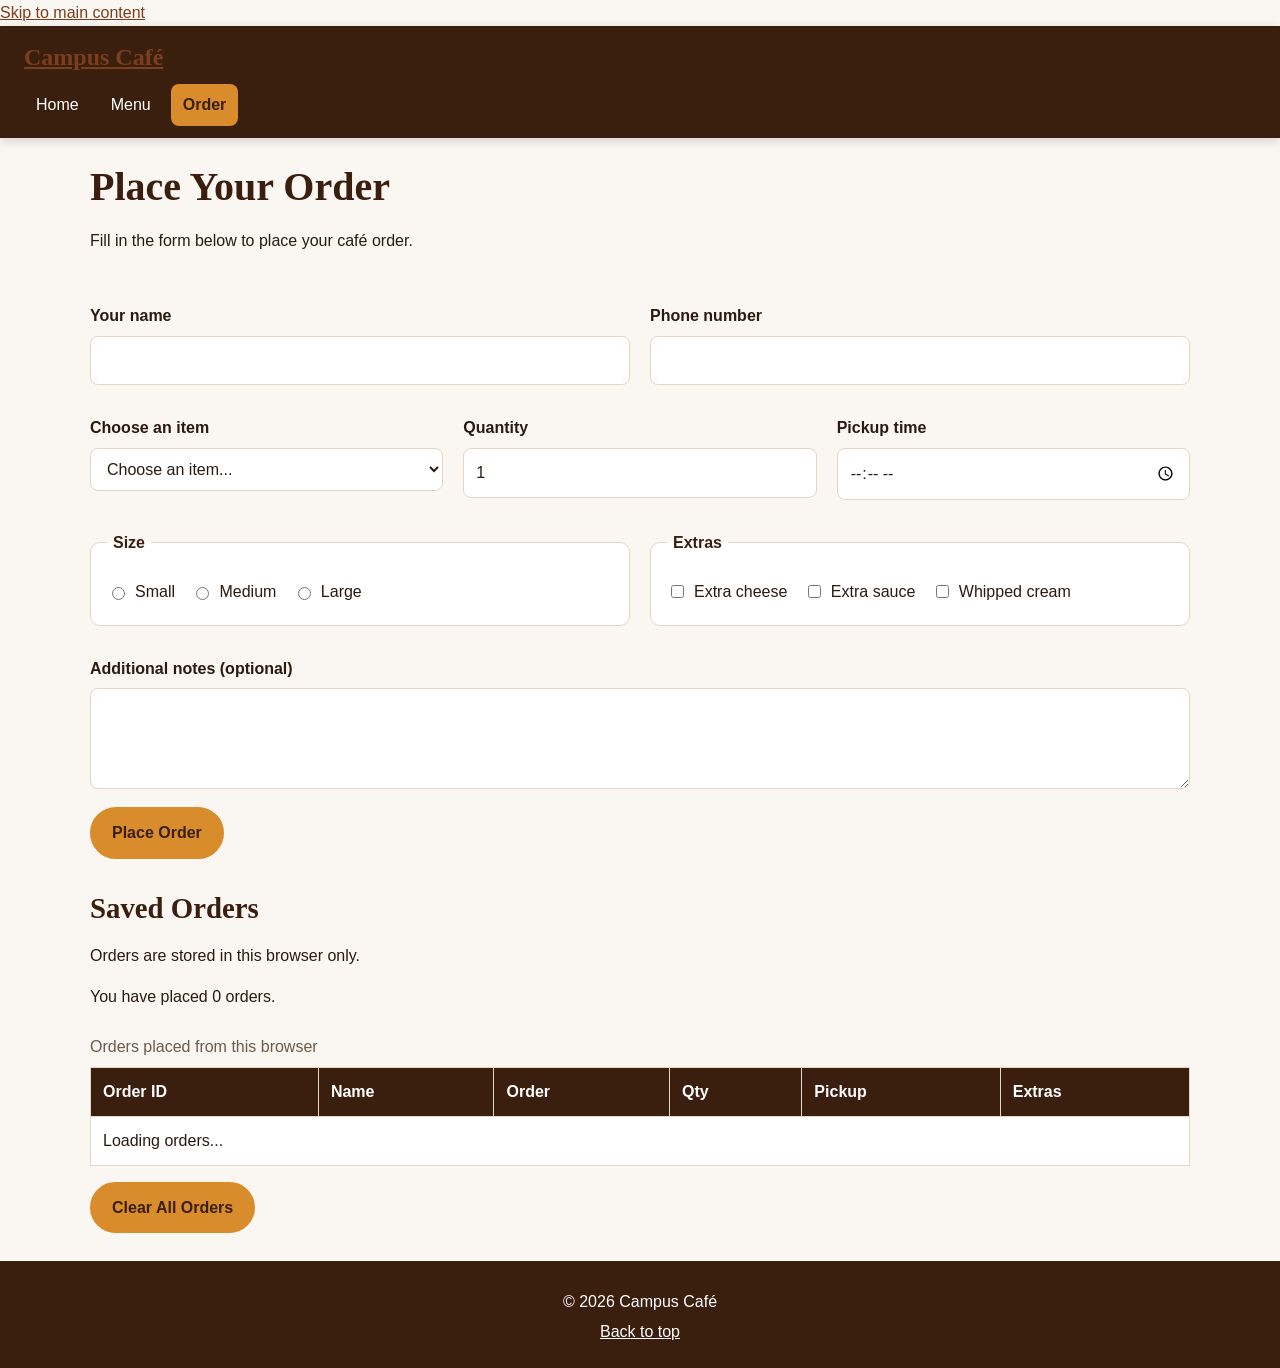
==== commit 2df6c441: "task 7 complete" ====
--- a/order.html
+++ b/order.html
@@ -4,105 +4,99 @@
 <head>
   <meta charset="UTF-8">
   <meta name="viewport" content="width=device-width, initial-scale=1.0">
-  <meta name="description" content="Place your food order at Campus Café.">
   <title>Place an Order | Campus Café</title>
-
   <link rel="stylesheet" href="css/styles.css">
   <script src="js/order.js" defer></script>
 </head>
 <body>
 
-  <!-- Header and Navigation -->
+  <a class="skip-link" href="#main">Skip to main content</a>
+
   <header class="site-header">
-    <a class="brand" href="index.html">Campus Café</a>
+    <div class="brand">
+      <a href="index.html">Campus Café</a>
+    </div>
 
     <nav aria-label="Main navigation">
       <ul class="nav-list">
-        <li>
-          <a href="index.html">Home</a>
-        </li>
-        <li>
-          <a href="menu.html">Menu</a>
-        </li>
-        <li>
-          <a class="active" href="order.html" aria-current="page">Order</a>
-        </li>
+        <li><a href="index.html">Home</a></li>
+        <li><a href="menu.html">Menu</a></li>
+        <li><a href="order.html" aria-current="page">Order</a></li>
       </ul>
     </nav>
   </header>
 
-  <!-- Main Content -->
   <main id="main">
+    <section>
+      <h1>Place Your Order</h1>
+      <p>Fill in the form below to place your café order.</p>
 
-    <!-- Hero Section -->
-    <section class="hero">
-      <h1>Place Your Order</h1>
-      <p>Choose your favourite food and get your order ready for pickup.</p>
-    </section>
+      <p id="message" role="status" aria-live="polite"></p>
 
-    <!-- Order Form Card -->
-    <section class="card order-section">
-      <h2>Order Details</h2>
-
-      <form id="order-form">
+      <form id="order-form" action="#" method="post">
 
         <div class="form-row">
           <div class="field">
-            <label for="customer-name">Full Name</label>
+            <label for="name">Your name</label>
             <input
               type="text"
-              id="customer-name"
-              name="customerName"
-              placeholder="Enter your full name"
-              minlength="2"
-              required
-            >
+              id="name"
+              name="name"
+              minlength="3"
+              maxlength="60"
+              required>
           </div>
 
           <div class="field">
-            <label for="phone">Phone Number</label>
+            <label for="phone">Phone number</label>
             <input
               type="tel"
               id="phone"
               name="phone"
-              placeholder="Enter your phone number"
-              pattern="[0-9+\-\s()]{7,20}"
-              required
-            >
+              pattern="03[0-9]{9}"
+              title="Enter 11 digits starting with 03, for example 03001234567"
+              required>
           </div>
         </div>
 
         <div class="form-row">
           <div class="field">
-            <label for="item">Select Menu Item</label>
+            <label for="item">Choose an item</label>
             <select id="item" name="item" required>
-              <option value="">Choose an item</option>
+              <option value="">Choose an item...</option>
               <option value="Coffee">Coffee</option>
               <option value="Tea">Tea</option>
+              <option value="Sandwich">Sandwich</option>
               <option value="Burger">Burger</option>
-              <option value="Sandwich">Sandwich</option>
-              <option value="Pizza">Pizza</option>
-              <option value="Fries">Fries</option>
               <option value="Cake">Cake</option>
             </select>
           </div>
 
           <div class="field">
-            <label for="quantity">Quantity</label>
+            <label for="qty">Quantity</label>
             <input
               type="number"
-              id="quantity"
-              name="quantity"
+              id="qty"
+              name="qty"
               min="1"
-              max="20"
+              max="10"
               value="1"
-              required
-            >
+              required>
+          </div>
+
+          <div class="field">
+            <label for="pickup">Pickup time</label>
+            <input
+              type="time"
+              id="pickup"
+              name="pickup"
+              min="08:00"
+              max="18:00"
+              required>
           </div>
         </div>
 
         <div class="form-row">
-
           <fieldset class="choice">
             <legend>Size</legend>
 
@@ -126,97 +120,73 @@
             <legend>Extras</legend>
 
             <label>
-              <input type="checkbox" name="extras" value="Cheese">
-              Cheese
+              <input type="checkbox" name="extras" value="Extra cheese">
+              Extra cheese
             </label>
 
             <label>
-              <input type="checkbox" name="extras" value="Extra Sauce">
-              Extra Sauce
+              <input type="checkbox" name="extras" value="Extra sauce">
+              Extra sauce
             </label>
 
             <label>
-              <input type="checkbox" name="extras" value="Extra Sugar">
-              Extra Sugar
+              <input type="checkbox" name="extras" value="Whipped cream">
+              Whipped cream
             </label>
           </fieldset>
-
         </div>
 
         <div class="field">
-          <label for="pickup">Pickup Time</label>
-          <input
-            type="time"
-            id="pickup"
-            name="pickup"
-            required
-          >
-        </div>
-
-        <div class="field">
-          <label for="notes">Special Instructions (Optional)</label>
+          <label for="notes">Additional notes (optional)</label>
           <textarea
             id="notes"
             name="notes"
-            rows="4"
-            placeholder="Any special instructions?"
-          ></textarea>
+            rows="3"
+            maxlength="300"></textarea>
         </div>
 
-        <!-- Form Status Message -->
-        <p id="message" role="status" aria-live="polite"></p>
-
-        <!-- Form Buttons -->
-        <div class="button-row">
-          <button class="btn" type="submit">Place Order</button>
-          <button class="btn btn-secondary" type="reset">Clear Form</button>
-        </div>
-
+        <button class="btn" type="submit">Place Order</button>
       </form>
     </section>
 
-    <!-- Saved Orders Card -->
-    <section class="card saved-orders">
+    <section class="saved-orders">
       <h2>Saved Orders</h2>
-      <p>Your orders saved in this browser will appear here.</p>
+      <p>Orders are stored in this browser only.</p>
+      <p id="order-count" aria-live="polite">You have placed 0 orders.</p>
 
       <div class="table-wrap">
         <table>
+          <caption>Orders placed from this browser</caption>
           <thead>
             <tr>
-              <th>Customer</th>
-              <th>Item</th>
-              <th>Qty</th>
-              <th>Size</th>
-              <th>Pickup</th>
-              <th>Extras</th>
-              <th>Action</th>
+              <th scope="col">Order ID</th>
+              <th scope="col">Name</th>
+              <th scope="col">Order</th>
+              <th scope="col">Qty</th>
+              <th scope="col">Pickup</th>
+              <th scope="col">Extras</th>
             </tr>
           </thead>
-
-          <tbody id="orders-list">
+          <tbody id="orders-body">
             <tr>
-              <td colspan="7">No orders yet.</td>
+              <td colspan="6">Loading orders...</td>
             </tr>
           </tbody>
         </table>
       </div>
 
       <button
-        class="btn btn-secondary"
+        type="button"
         id="clear-orders"
-        type="button"
-      >
+        class="btn btn-secondary">
         Clear All Orders
       </button>
     </section>
-
   </main>
 
-  <!-- Footer -->
   <footer class="site-footer">
     <p>&copy; 2026 Campus Café</p>
-    <p>Fresh food, friendly service.</p>
+    <a href="#main">Back to top</a>
   </footer>
 
 </body>
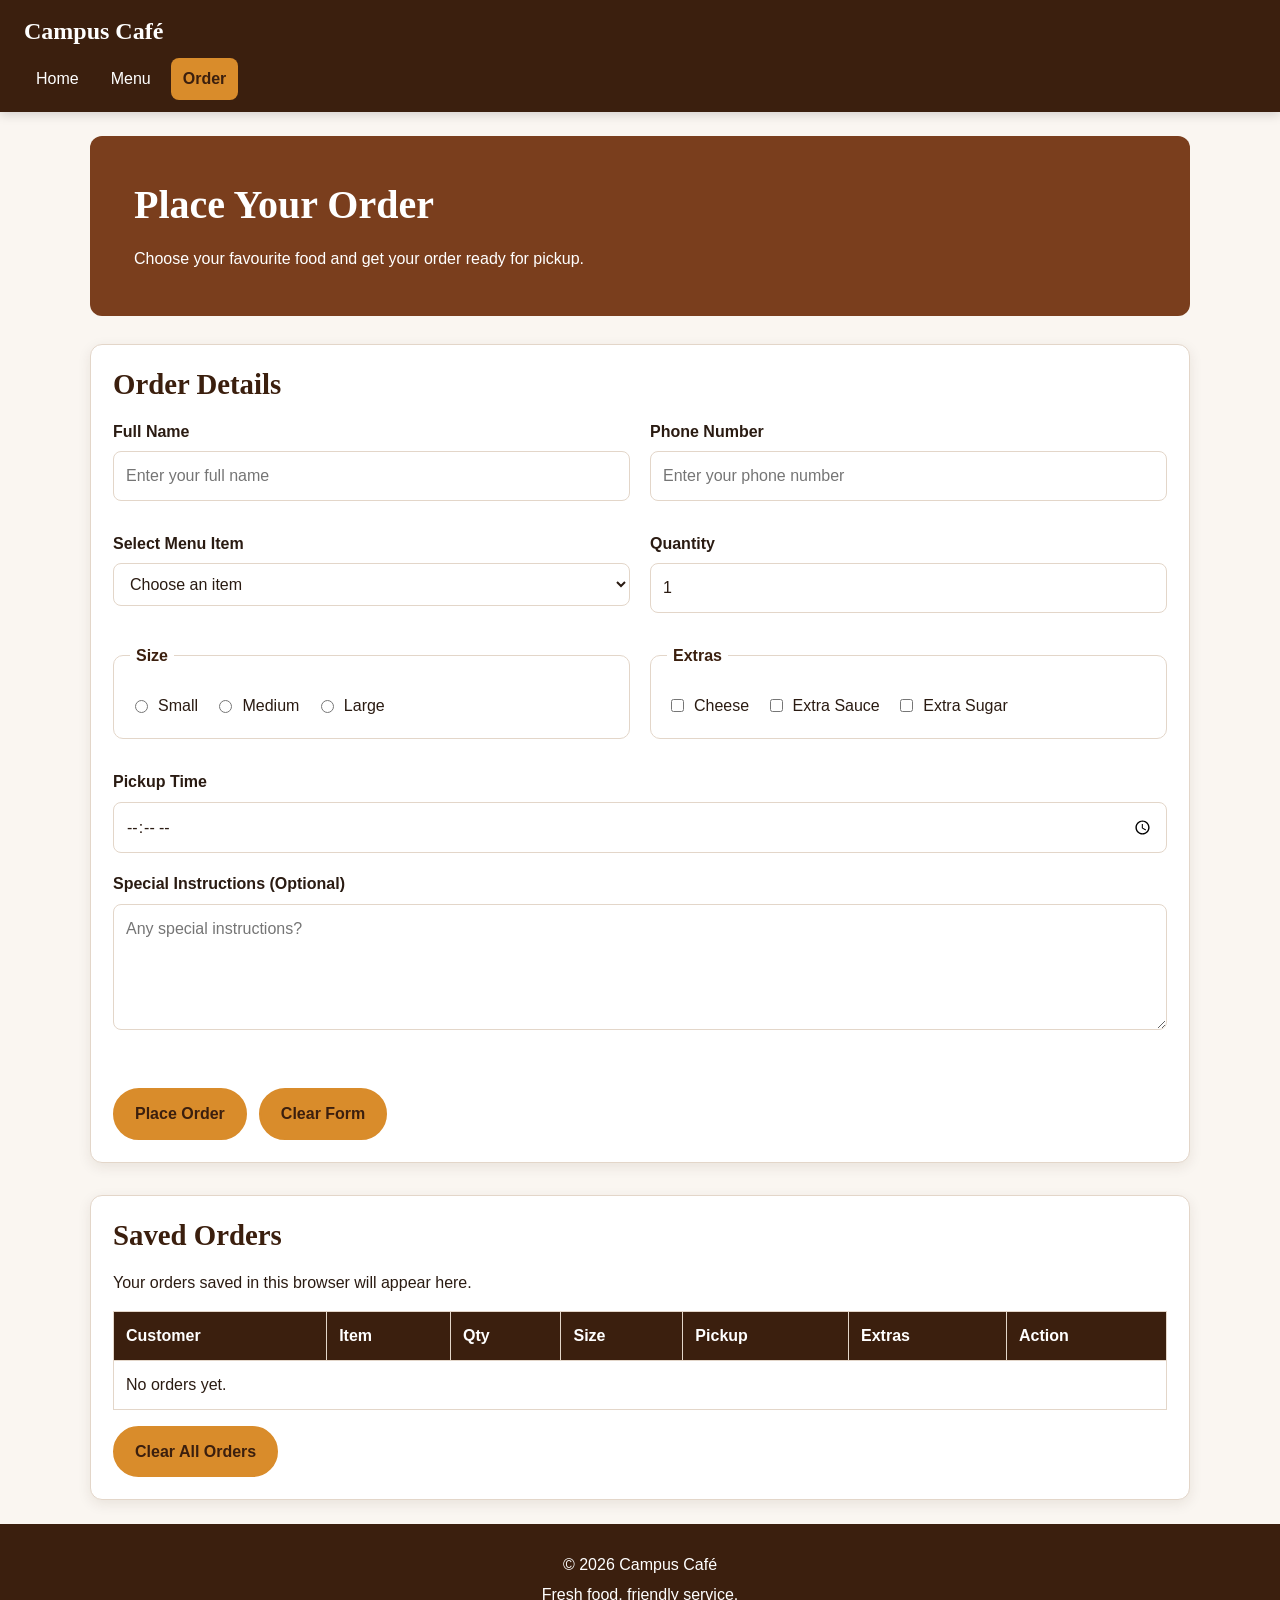
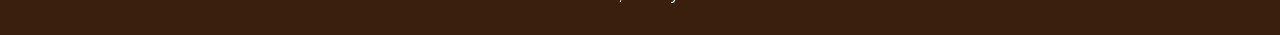
==== commit 380a38fb: "Merge f42b70caefd99f16f3ebd382edbeae283585691e into bf59795692365e89780fd098c50439a89d1f784d" ====
--- a/order.html
+++ b/order.html
@@ -4,99 +4,105 @@
 <head>
   <meta charset="UTF-8">
   <meta name="viewport" content="width=device-width, initial-scale=1.0">
+  <meta name="description" content="Place your food order at Campus Café.">
   <title>Place an Order | Campus Café</title>
+
   <link rel="stylesheet" href="css/styles.css">
   <script src="js/order.js" defer></script>
 </head>
 <body>
 
-  <a class="skip-link" href="#main">Skip to main content</a>
-
+  <!-- Header and Navigation -->
   <header class="site-header">
-    <div class="brand">
-      <a href="index.html">Campus Café</a>
-    </div>
+    <a class="brand" href="index.html">Campus Café</a>
 
     <nav aria-label="Main navigation">
       <ul class="nav-list">
-        <li><a href="index.html">Home</a></li>
-        <li><a href="menu.html">Menu</a></li>
-        <li><a href="order.html" aria-current="page">Order</a></li>
+        <li>
+          <a href="index.html">Home</a>
+        </li>
+        <li>
+          <a href="menu.html">Menu</a>
+        </li>
+        <li>
+          <a class="active" href="order.html" aria-current="page">Order</a>
+        </li>
       </ul>
     </nav>
   </header>
 
+  <!-- Main Content -->
   <main id="main">
-    <section>
+
+    <!-- Hero Section -->
+    <section class="hero">
       <h1>Place Your Order</h1>
-      <p>Fill in the form below to place your café order.</p>
-
-      <p id="message" role="status" aria-live="polite"></p>
-
-      <form id="order-form" action="#" method="post">
+      <p>Choose your favourite food and get your order ready for pickup.</p>
+    </section>
+
+    <!-- Order Form Card -->
+    <section class="card order-section">
+      <h2>Order Details</h2>
+
+      <form id="order-form">
 
         <div class="form-row">
           <div class="field">
-            <label for="name">Your name</label>
+            <label for="customer-name">Full Name</label>
             <input
               type="text"
-              id="name"
-              name="name"
-              minlength="3"
-              maxlength="60"
-              required>
-          </div>
-
-          <div class="field">
-            <label for="phone">Phone number</label>
+              id="customer-name"
+              name="customerName"
+              placeholder="Enter your full name"
+              minlength="2"
+              required
+            >
+          </div>
+
+          <div class="field">
+            <label for="phone">Phone Number</label>
             <input
               type="tel"
               id="phone"
               name="phone"
-              pattern="03[0-9]{9}"
-              title="Enter 11 digits starting with 03, for example 03001234567"
-              required>
+              placeholder="Enter your phone number"
+              pattern="[0-9+\-\s()]{7,20}"
+              required
+            >
           </div>
         </div>
 
         <div class="form-row">
           <div class="field">
-            <label for="item">Choose an item</label>
+            <label for="item">Select Menu Item</label>
             <select id="item" name="item" required>
-              <option value="">Choose an item...</option>
+              <option value="">Choose an item</option>
               <option value="Coffee">Coffee</option>
               <option value="Tea">Tea</option>
+              <option value="Burger">Burger</option>
               <option value="Sandwich">Sandwich</option>
-              <option value="Burger">Burger</option>
+              <option value="Pizza">Pizza</option>
+              <option value="Fries">Fries</option>
               <option value="Cake">Cake</option>
             </select>
           </div>
 
           <div class="field">
-            <label for="qty">Quantity</label>
+            <label for="quantity">Quantity</label>
             <input
               type="number"
-              id="qty"
-              name="qty"
+              id="quantity"
+              name="quantity"
               min="1"
-              max="10"
+              max="20"
               value="1"
-              required>
-          </div>
-
-          <div class="field">
-            <label for="pickup">Pickup time</label>
-            <input
-              type="time"
-              id="pickup"
-              name="pickup"
-              min="08:00"
-              max="18:00"
-              required>
+              required
+            >
           </div>
         </div>
 
         <div class="form-row">
+
           <fieldset class="choice">
             <legend>Size</legend>
 
@@ -120,73 +126,97 @@
             <legend>Extras</legend>
 
             <label>
-              <input type="checkbox" name="extras" value="Extra cheese">
-              Extra cheese
-            </label>
-
-            <label>
-              <input type="checkbox" name="extras" value="Extra sauce">
-              Extra sauce
-            </label>
-
-            <label>
-              <input type="checkbox" name="extras" value="Whipped cream">
-              Whipped cream
+              <input type="checkbox" name="extras" value="Cheese">
+              Cheese
+            </label>
+
+            <label>
+              <input type="checkbox" name="extras" value="Extra Sauce">
+              Extra Sauce
+            </label>
+
+            <label>
+              <input type="checkbox" name="extras" value="Extra Sugar">
+              Extra Sugar
             </label>
           </fieldset>
+
         </div>
 
         <div class="field">
-          <label for="notes">Additional notes (optional)</label>
+          <label for="pickup">Pickup Time</label>
+          <input
+            type="time"
+            id="pickup"
+            name="pickup"
+            required
+          >
+        </div>
+
+        <div class="field">
+          <label for="notes">Special Instructions (Optional)</label>
           <textarea
             id="notes"
             name="notes"
-            rows="3"
-            maxlength="300"></textarea>
-        </div>
-
-        <button class="btn" type="submit">Place Order</button>
+            rows="4"
+            placeholder="Any special instructions?"
+          ></textarea>
+        </div>
+
+        <!-- Form Status Message -->
+        <p id="message" role="status" aria-live="polite"></p>
+
+        <!-- Form Buttons -->
+        <div class="button-row">
+          <button class="btn" type="submit">Place Order</button>
+          <button class="btn btn-secondary" type="reset">Clear Form</button>
+        </div>
+
       </form>
     </section>
 
-    <section class="saved-orders">
+    <!-- Saved Orders Card -->
+    <section class="card saved-orders">
       <h2>Saved Orders</h2>
-      <p>Orders are stored in this browser only.</p>
-      <p id="order-count" aria-live="polite">You have placed 0 orders.</p>
+      <p>Your orders saved in this browser will appear here.</p>
 
       <div class="table-wrap">
         <table>
-          <caption>Orders placed from this browser</caption>
           <thead>
             <tr>
-              <th scope="col">Order ID</th>
-              <th scope="col">Name</th>
-              <th scope="col">Order</th>
-              <th scope="col">Qty</th>
-              <th scope="col">Pickup</th>
-              <th scope="col">Extras</th>
+              <th>Customer</th>
+              <th>Item</th>
+              <th>Qty</th>
+              <th>Size</th>
+              <th>Pickup</th>
+              <th>Extras</th>
+              <th>Action</th>
             </tr>
           </thead>
-          <tbody id="orders-body">
+
+          <tbody id="orders-list">
             <tr>
-              <td colspan="6">Loading orders...</td>
+              <td colspan="7">No orders yet.</td>
             </tr>
           </tbody>
         </table>
       </div>
 
       <button
+        class="btn btn-secondary"
+        id="clear-orders"
         type="button"
-        id="clear-orders"
-        class="btn btn-secondary">
+      >
         Clear All Orders
       </button>
     </section>
+
   </main>
 
+  <!-- Footer -->
   <footer class="site-footer">
     <p>&copy; 2026 Campus Café</p>
-    <a href="#main">Back to top</a>
+    <p>Fresh food, friendly service.</p>
   </footer>
 
 </body>
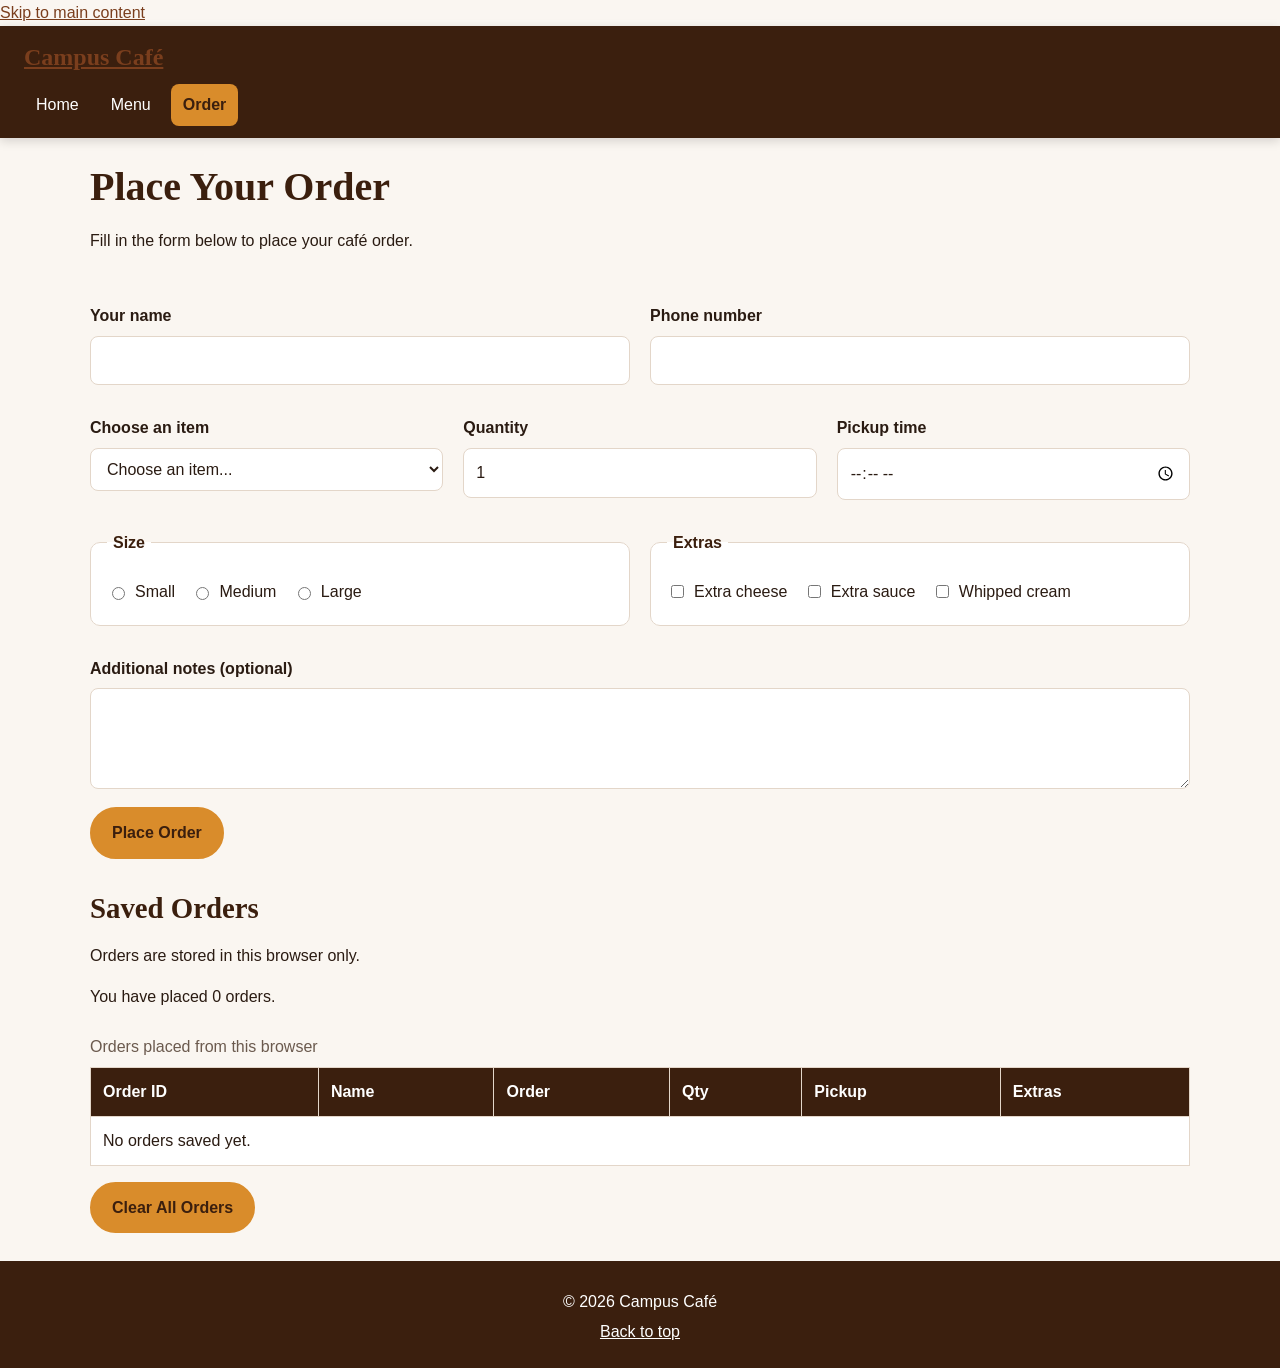
==== commit 76490382: "update order.js and order.html" ====
--- a/order.html
+++ b/order.html
@@ -4,105 +4,99 @@
 <head>
   <meta charset="UTF-8">
   <meta name="viewport" content="width=device-width, initial-scale=1.0">
-  <meta name="description" content="Place your food order at Campus Café.">
   <title>Place an Order | Campus Café</title>
-
   <link rel="stylesheet" href="css/styles.css">
   <script src="js/order.js" defer></script>
 </head>
 <body>
 
-  <!-- Header and Navigation -->
+  <a class="skip-link" href="#main">Skip to main content</a>
+
   <header class="site-header">
-    <a class="brand" href="index.html">Campus Café</a>
+    <div class="brand">
+      <a href="index.html">Campus Café</a>
+    </div>
 
     <nav aria-label="Main navigation">
       <ul class="nav-list">
-        <li>
-          <a href="index.html">Home</a>
-        </li>
-        <li>
-          <a href="menu.html">Menu</a>
-        </li>
-        <li>
-          <a class="active" href="order.html" aria-current="page">Order</a>
-        </li>
+        <li><a href="index.html">Home</a></li>
+        <li><a href="menu.html">Menu</a></li>
+        <li><a href="order.html" aria-current="page">Order</a></li>
       </ul>
     </nav>
   </header>
 
-  <!-- Main Content -->
   <main id="main">
+    <section>
+      <h1>Place Your Order</h1>
+      <p>Fill in the form below to place your café order.</p>
 
-    <!-- Hero Section -->
-    <section class="hero">
-      <h1>Place Your Order</h1>
-      <p>Choose your favourite food and get your order ready for pickup.</p>
-    </section>
+      <p id="message" role="status" aria-live="polite"></p>
 
-    <!-- Order Form Card -->
-    <section class="card order-section">
-      <h2>Order Details</h2>
-
-      <form id="order-form">
+      <form id="order-form" action="#" method="post">
 
         <div class="form-row">
           <div class="field">
-            <label for="customer-name">Full Name</label>
+            <label for="name">Your name</label>
             <input
               type="text"
-              id="customer-name"
-              name="customerName"
-              placeholder="Enter your full name"
-              minlength="2"
-              required
-            >
+              id="name"
+              name="name"
+              minlength="3"
+              maxlength="60"
+              required>
           </div>
 
           <div class="field">
-            <label for="phone">Phone Number</label>
+            <label for="phone">Phone number</label>
             <input
               type="tel"
               id="phone"
               name="phone"
-              placeholder="Enter your phone number"
-              pattern="[0-9+\-\s()]{7,20}"
-              required
-            >
+              pattern="03[0-9]{9}"
+              title="Enter 11 digits starting with 03, for example 03001234567"
+              required>
           </div>
         </div>
 
         <div class="form-row">
           <div class="field">
-            <label for="item">Select Menu Item</label>
+            <label for="item">Choose an item</label>
             <select id="item" name="item" required>
-              <option value="">Choose an item</option>
+              <option value="">Choose an item...</option>
               <option value="Coffee">Coffee</option>
               <option value="Tea">Tea</option>
+              <option value="Sandwich">Sandwich</option>
               <option value="Burger">Burger</option>
-              <option value="Sandwich">Sandwich</option>
-              <option value="Pizza">Pizza</option>
-              <option value="Fries">Fries</option>
               <option value="Cake">Cake</option>
             </select>
           </div>
 
           <div class="field">
-            <label for="quantity">Quantity</label>
+            <label for="qty">Quantity</label>
             <input
               type="number"
-              id="quantity"
-              name="quantity"
+              id="qty"
+              name="qty"
               min="1"
-              max="20"
+              max="10"
               value="1"
-              required
-            >
+              required>
+          </div>
+
+          <div class="field">
+            <label for="pickup">Pickup time</label>
+            <input
+              type="time"
+              id="pickup"
+              name="pickup"
+              min="08:00"
+              max="18:00"
+              required>
           </div>
         </div>
 
         <div class="form-row">
-
           <fieldset class="choice">
             <legend>Size</legend>
 
@@ -126,97 +120,73 @@
             <legend>Extras</legend>
 
             <label>
-              <input type="checkbox" name="extras" value="Cheese">
-              Cheese
+              <input type="checkbox" name="extras" value="Extra cheese">
+              Extra cheese
             </label>
 
             <label>
-              <input type="checkbox" name="extras" value="Extra Sauce">
-              Extra Sauce
+              <input type="checkbox" name="extras" value="Extra sauce">
+              Extra sauce
             </label>
 
             <label>
-              <input type="checkbox" name="extras" value="Extra Sugar">
-              Extra Sugar
+              <input type="checkbox" name="extras" value="Whipped cream">
+              Whipped cream
             </label>
           </fieldset>
-
         </div>
 
         <div class="field">
-          <label for="pickup">Pickup Time</label>
-          <input
-            type="time"
-            id="pickup"
-            name="pickup"
-            required
-          >
-        </div>
-
-        <div class="field">
-          <label for="notes">Special Instructions (Optional)</label>
+          <label for="notes">Additional notes (optional)</label>
           <textarea
             id="notes"
             name="notes"
-            rows="4"
-            placeholder="Any special instructions?"
-          ></textarea>
+            rows="3"
+            maxlength="300"></textarea>
         </div>
 
-        <!-- Form Status Message -->
-        <p id="message" role="status" aria-live="polite"></p>
-
-        <!-- Form Buttons -->
-        <div class="button-row">
-          <button class="btn" type="submit">Place Order</button>
-          <button class="btn btn-secondary" type="reset">Clear Form</button>
-        </div>
-
+        <button class="btn" type="submit">Place Order</button>
       </form>
     </section>
 
-    <!-- Saved Orders Card -->
-    <section class="card saved-orders">
+    <section class="saved-orders">
       <h2>Saved Orders</h2>
-      <p>Your orders saved in this browser will appear here.</p>
+      <p>Orders are stored in this browser only.</p>
+      <p id="order-count" aria-live="polite">You have placed 0 orders.</p>
 
       <div class="table-wrap">
         <table>
+          <caption>Orders placed from this browser</caption>
           <thead>
             <tr>
-              <th>Customer</th>
-              <th>Item</th>
-              <th>Qty</th>
-              <th>Size</th>
-              <th>Pickup</th>
-              <th>Extras</th>
-              <th>Action</th>
+              <th scope="col">Order ID</th>
+              <th scope="col">Name</th>
+              <th scope="col">Order</th>
+              <th scope="col">Qty</th>
+              <th scope="col">Pickup</th>
+              <th scope="col">Extras</th>
             </tr>
           </thead>
-
-          <tbody id="orders-list">
+          <tbody id="orders-body">
             <tr>
-              <td colspan="7">No orders yet.</td>
+              <td colspan="6">Loading orders...</td>
             </tr>
           </tbody>
         </table>
       </div>
 
       <button
-        class="btn btn-secondary"
+        type="button"
         id="clear-orders"
-        type="button"
-      >
+        class="btn btn-secondary">
         Clear All Orders
       </button>
     </section>
-
   </main>
 
-  <!-- Footer -->
   <footer class="site-footer">
     <p>&copy; 2026 Campus Café</p>
-    <p>Fresh food, friendly service.</p>
+    <a href="#main">Back to top</a>
   </footer>
 
 </body>
